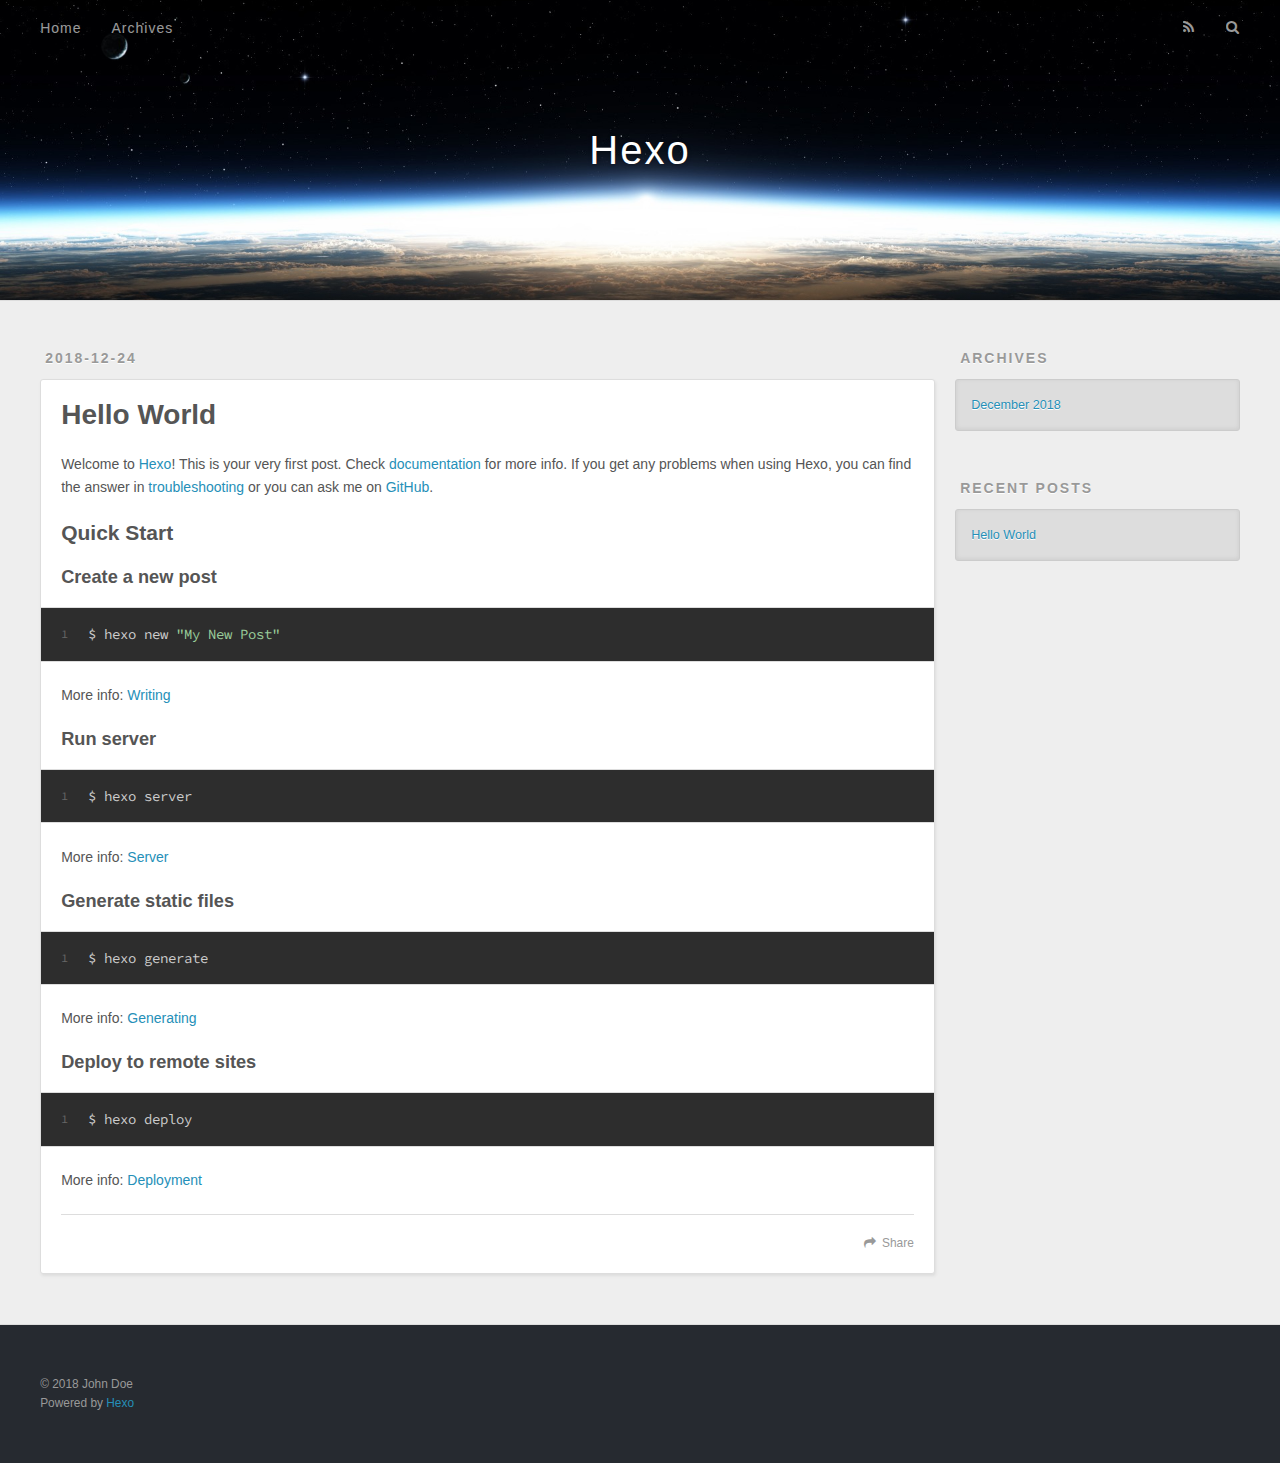
==== index.html @ 5d919c45 "Site updated: 2018-12-24 17:12:35" ====
<!DOCTYPE html>
<html>
<head><meta name="generator" content="Hexo 3.8.0">
  <meta charset="utf-8">
  

  
  <title>Hexo</title>
  <meta name="viewport" content="width=device-width, initial-scale=1, maximum-scale=1">
  <meta property="og:type" content="website">
<meta property="og:title" content="Hexo">
<meta property="og:url" content="http://yoursite.com/index.html">
<meta property="og:site_name" content="Hexo">
<meta property="og:locale" content="default">
<meta name="twitter:card" content="summary">
<meta name="twitter:title" content="Hexo">
  
    <link rel="alternate" href="/atom.xml" title="Hexo" type="application/atom+xml">
  
  
    <link rel="icon" href="/favicon.png">
  
  
    <link href="//fonts.googleapis.com/css?family=Source+Code+Pro" rel="stylesheet" type="text/css">
  
  <link rel="stylesheet" href="/css/style.css">
</head>
</html>
<body>
  <div id="container">
    <div id="wrap">
      <header id="header">
  <div id="banner"></div>
  <div id="header-outer" class="outer">
    <div id="header-title" class="inner">
      <h1 id="logo-wrap">
        <a href="/" id="logo">Hexo</a>
      </h1>
      
    </div>
    <div id="header-inner" class="inner">
      <nav id="main-nav">
        <a id="main-nav-toggle" class="nav-icon"></a>
        
          <a class="main-nav-link" href="/">Home</a>
        
          <a class="main-nav-link" href="/archives">Archives</a>
        
      </nav>
      <nav id="sub-nav">
        
          <a id="nav-rss-link" class="nav-icon" href="/atom.xml" title="RSS Feed"></a>
        
        <a id="nav-search-btn" class="nav-icon" title="Search"></a>
      </nav>
      <div id="search-form-wrap">
        <form action="//google.com/search" method="get" accept-charset="UTF-8" class="search-form"><input type="search" name="q" class="search-form-input" placeholder="Search"><button type="submit" class="search-form-submit">&#xF002;</button><input type="hidden" name="sitesearch" value="http://yoursite.com"></form>
      </div>
    </div>
  </div>
</header>
      <div class="outer">
        <section id="main">
  
    <article id="post-hello-world" class="article article-type-post" itemscope="" itemprop="blogPost">
  <div class="article-meta">
    <a href="/2018/12/24/hello-world/" class="article-date">
  <time datetime="2018-12-24T09:01:38.879Z" itemprop="datePublished">2018-12-24</time>
</a>
    
  </div>
  <div class="article-inner">
    
    
      <header class="article-header">
        
  
    <h1 itemprop="name">
      <a class="article-title" href="/2018/12/24/hello-world/">Hello World</a>
    </h1>
  

      </header>
    
    <div class="article-entry" itemprop="articleBody">
      
        <p>Welcome to <a href="https://hexo.io/" target="_blank" rel="noopener">Hexo</a>! This is your very first post. Check <a href="https://hexo.io/docs/" target="_blank" rel="noopener">documentation</a> for more info. If you get any problems when using Hexo, you can find the answer in <a href="https://hexo.io/docs/troubleshooting.html" target="_blank" rel="noopener">troubleshooting</a> or you can ask me on <a href="https://github.com/hexojs/hexo/issues" target="_blank" rel="noopener">GitHub</a>.</p>
<h2 id="Quick-Start"><a href="#Quick-Start" class="headerlink" title="Quick Start"></a>Quick Start</h2><h3 id="Create-a-new-post"><a href="#Create-a-new-post" class="headerlink" title="Create a new post"></a>Create a new post</h3><figure class="highlight bash"><table><tr><td class="gutter"><pre><span class="line">1</span><br></pre></td><td class="code"><pre><span class="line">$ hexo new <span class="string">"My New Post"</span></span><br></pre></td></tr></table></figure>
<p>More info: <a href="https://hexo.io/docs/writing.html" target="_blank" rel="noopener">Writing</a></p>
<h3 id="Run-server"><a href="#Run-server" class="headerlink" title="Run server"></a>Run server</h3><figure class="highlight bash"><table><tr><td class="gutter"><pre><span class="line">1</span><br></pre></td><td class="code"><pre><span class="line">$ hexo server</span><br></pre></td></tr></table></figure>
<p>More info: <a href="https://hexo.io/docs/server.html" target="_blank" rel="noopener">Server</a></p>
<h3 id="Generate-static-files"><a href="#Generate-static-files" class="headerlink" title="Generate static files"></a>Generate static files</h3><figure class="highlight bash"><table><tr><td class="gutter"><pre><span class="line">1</span><br></pre></td><td class="code"><pre><span class="line">$ hexo generate</span><br></pre></td></tr></table></figure>
<p>More info: <a href="https://hexo.io/docs/generating.html" target="_blank" rel="noopener">Generating</a></p>
<h3 id="Deploy-to-remote-sites"><a href="#Deploy-to-remote-sites" class="headerlink" title="Deploy to remote sites"></a>Deploy to remote sites</h3><figure class="highlight bash"><table><tr><td class="gutter"><pre><span class="line">1</span><br></pre></td><td class="code"><pre><span class="line">$ hexo deploy</span><br></pre></td></tr></table></figure>
<p>More info: <a href="https://hexo.io/docs/deployment.html" target="_blank" rel="noopener">Deployment</a></p>

      
    </div>
    <footer class="article-footer">
      <a data-url="http://yoursite.com/2018/12/24/hello-world/" data-id="cjq23o46w0000oeqvlf1y56ta" class="article-share-link">Share</a>
      
      
    </footer>
  </div>
  
</article>


  


</section>
        
          <aside id="sidebar">
  
    

  
    

  
    
  
    
  <div class="widget-wrap">
    <h3 class="widget-title">Archives</h3>
    <div class="widget">
      <ul class="archive-list"><li class="archive-list-item"><a class="archive-list-link" href="/archives/2018/12/">December 2018</a></li></ul>
    </div>
  </div>


  
    
  <div class="widget-wrap">
    <h3 class="widget-title">Recent Posts</h3>
    <div class="widget">
      <ul>
        
          <li>
            <a href="/2018/12/24/hello-world/">Hello World</a>
          </li>
        
      </ul>
    </div>
  </div>

  
</aside>
        
      </div>
      <footer id="footer">
  
  <div class="outer">
    <div id="footer-info" class="inner">
      &copy; 2018 John Doe<br>
      Powered by <a href="http://hexo.io/" target="_blank">Hexo</a>
    </div>
  </div>
</footer>
    </div>
    <nav id="mobile-nav">
  
    <a href="/" class="mobile-nav-link">Home</a>
  
    <a href="/archives" class="mobile-nav-link">Archives</a>
  
</nav>
    

<script src="//ajax.googleapis.com/ajax/libs/jquery/2.0.3/jquery.min.js"></script>


  <link rel="stylesheet" href="/fancybox/jquery.fancybox.css">
  <script src="/fancybox/jquery.fancybox.pack.js"></script>


<script src="/js/script.js"></script>



  </div>
</body>
</html>
---- css/style.css ----
body {
  width: 100%;
}
body:before,
body:after {
  content: "";
  display: table;
}
body:after {
  clear: both;
}
html,
body,
div,
span,
applet,
object,
iframe,
h1,
h2,
h3,
h4,
h5,
h6,
p,
blockquote,
pre,
a,
abbr,
acronym,
address,
big,
cite,
code,
del,
dfn,
em,
img,
ins,
kbd,
q,
s,
samp,
small,
strike,
strong,
sub,
sup,
tt,
var,
dl,
dt,
dd,
ol,
ul,
li,
fieldset,
form,
label,
legend,
table,
caption,
tbody,
tfoot,
thead,
tr,
th,
td {
  margin: 0;
  padding: 0;
  border: 0;
  outline: 0;
  font-weight: inherit;
  font-style: inherit;
  font-family: inherit;
  font-size: 100%;
  vertical-align: baseline;
}
body {
  line-height: 1;
  color: #000;
  background: #fff;
}
ol,
ul {
  list-style: none;
}
table {
  border-collapse: separate;
  border-spacing: 0;
  vertical-align: middle;
}
caption,
th,
td {
  text-align: left;
  font-weight: normal;
  vertical-align: middle;
}
a img {
  border: none;
}
input,
button {
  margin: 0;
  padding: 0;
}
input::-moz-focus-inner,
button::-moz-focus-inner {
  border: 0;
  padding: 0;
}
@font-face {
  font-family: FontAwesome;
  font-style: normal;
  font-weight: normal;
  src: url("fonts/fontawesome-webfont.eot?v=#4.0.3");
  src: url("fonts/fontawesome-webfont.eot?#iefix&v=#4.0.3") format("embedded-opentype"), url("fonts/fontawesome-webfont.woff?v=#4.0.3") format("woff"), url("fonts/fontawesome-webfont.ttf?v=#4.0.3") format("truetype"), url("fonts/fontawesome-webfont.svg#fontawesomeregular?v=#4.0.3") format("svg");
}
html,
body,
#container {
  height: 100%;
}
body {
  background: #eee;
  font: 14px -apple-system, BlinkMacSystemFont, "Segoe UI", "Roboto", "Oxygen", "Ubuntu", "Cantarell", "Fira Sans", "Droid Sans", "Helvetica Neue", sans-serif;
  -webkit-text-size-adjust: 100%;
}
.outer {
  max-width: 1220px;
  margin: 0 auto;
  padding: 0 20px;
}
.outer:before,
.outer:after {
  content: "";
  display: table;
}
.outer:after {
  clear: both;
}
.inner {
  display: inline;
  float: left;
  width: 98.33333333333333%;
  margin: 0 0.833333333333333%;
}
.left,
.alignleft {
  float: left;
}
.right,
.alignright {
  float: right;
}
.clear {
  clear: both;
}
#container {
  position: relative;
}
.mobile-nav-on {
  overflow: hidden;
}
#wrap {
  height: 100%;
  width: 100%;
  position: absolute;
  top: 0;
  left: 0;
  -webkit-transition: 0.2s ease-out;
  -moz-transition: 0.2s ease-out;
  -ms-transition: 0.2s ease-out;
  transition: 0.2s ease-out;
  z-index: 1;
  background: #eee;
}
.mobile-nav-on #wrap {
  left: 280px;
}
@media screen and (min-width: 768px) {
  #main {
    display: inline;
    float: left;
    width: 73.33333333333333%;
    margin: 0 0.833333333333333%;
  }
}
.article-date,
.article-category-link,
.archive-year,
.widget-title {
  text-decoration: none;
  text-transform: uppercase;
  letter-spacing: 2px;
  color: #999;
  margin-bottom: 1em;
  margin-left: 5px;
  line-height: 1em;
  text-shadow: 0 1px #fff;
  font-weight: bold;
}
.article-inner,
.archive-article-inner {
  background: #fff;
  -webkit-box-shadow: 1px 2px 3px #ddd;
  box-shadow: 1px 2px 3px #ddd;
  border: 1px solid #ddd;
  border-radius: 3px;
}
.article-entry h1,
.widget h1 {
  font-size: 2em;
}
.article-entry h2,
.widget h2 {
  font-size: 1.5em;
}
.article-entry h3,
.widget h3 {
  font-size: 1.3em;
}
.article-entry h4,
.widget h4 {
  font-size: 1.2em;
}
.article-entry h5,
.widget h5 {
  font-size: 1em;
}
.article-entry h6,
.widget h6 {
  font-size: 1em;
  color: #999;
}
.article-entry hr,
.widget hr {
  border: 1px dashed #ddd;
}
.article-entry strong,
.widget strong {
  font-weight: bold;
}
.article-entry em,
.widget em,
.article-entry cite,
.widget cite {
  font-style: italic;
}
.article-entry sup,
.widget sup,
.article-entry sub,
.widget sub {
  font-size: 0.75em;
  line-height: 0;
  position: relative;
  vertical-align: baseline;
}
.article-entry sup,
.widget sup {
  top: -0.5em;
}
.article-entry sub,
.widget sub {
  bottom: -0.2em;
}
.article-entry small,
.widget small {
  font-size: 0.85em;
}
.article-entry acronym,
.widget acronym,
.article-entry abbr,
.widget abbr {
  border-bottom: 1px dotted;
}
.article-entry ul,
.widget ul,
.article-entry ol,
.widget ol,
.article-entry dl,
.widget dl {
  margin: 0 20px;
  line-height: 1.6em;
}
.article-entry ul ul,
.widget ul ul,
.article-entry ol ul,
.widget ol ul,
.article-entry ul ol,
.widget ul ol,
.article-entry ol ol,
.widget ol ol {
  margin-top: 0;
  margin-bottom: 0;
}
.article-entry ul,
.widget ul {
  list-style: disc;
}
.article-entry ol,
.widget ol {
  list-style: decimal;
}
.article-entry dt,
.widget dt {
  font-weight: bold;
}
#header {
  height: 300px;
  position: relative;
  border-bottom: 1px solid #ddd;
}
#header:before,
#header:after {
  content: "";
  position: absolute;
  left: 0;
  right: 0;
  height: 40px;
}
#header:before {
  top: 0;
  background: -webkit-linear-gradient(rgba(0,0,0,0.2), transparent);
  background: -moz-linear-gradient(rgba(0,0,0,0.2), transparent);
  background: -ms-linear-gradient(rgba(0,0,0,0.2), transparent);
  background: linear-gradient(rgba(0,0,0,0.2), transparent);
}
#header:after {
  bottom: 0;
  background: -webkit-linear-gradient(transparent, rgba(0,0,0,0.2));
  background: -moz-linear-gradient(transparent, rgba(0,0,0,0.2));
  background: -ms-linear-gradient(transparent, rgba(0,0,0,0.2));
  background: linear-gradient(transparent, rgba(0,0,0,0.2));
}
#header-outer {
  height: 100%;
  position: relative;
}
#header-inner {
  position: relative;
  overflow: hidden;
}
#banner {
  position: absolute;
  top: 0;
  left: 0;
  width: 100%;
  height: 100%;
  background: url("images/banner.jpg") center #000;
  -webkit-background-size: cover;
  -moz-background-size: cover;
  background-size: cover;
  z-index: -1;
}
#header-title {
  text-align: center;
  height: 40px;
  position: absolute;
  top: 50%;
  left: 0;
  margin-top: -20px;
}
#logo,
#subtitle {
  text-decoration: none;
  color: #fff;
  font-weight: 300;
  text-shadow: 0 1px 4px rgba(0,0,0,0.3);
}
#logo {
  font-size: 40px;
  line-height: 40px;
  letter-spacing: 2px;
}
#subtitle {
  font-size: 16px;
  line-height: 16px;
  letter-spacing: 1px;
}
#subtitle-wrap {
  margin-top: 16px;
}
#main-nav {
  float: left;
  margin-left: -15px;
}
.nav-icon,
.main-nav-link {
  float: left;
  color: #fff;
  opacity: 0.6;
  text-decoration: none;
  text-shadow: 0 1px rgba(0,0,0,0.2);
  -webkit-transition: opacity 0.2s;
  -moz-transition: opacity 0.2s;
  -ms-transition: opacity 0.2s;
  transition: opacity 0.2s;
  display: block;
  padding: 20px 15px;
}
.nav-icon:hover,
.main-nav-link:hover {
  opacity: 1;
}
.nav-icon {
  font-family: FontAwesome;
  text-align: center;
  font-size: 14px;
  width: 14px;
  height: 14px;
  padding: 20px 15px;
  position: relative;
  cursor: pointer;
}
.main-nav-link {
  font-weight: 300;
  letter-spacing: 1px;
}
@media screen and (max-width: 479px) {
  .main-nav-link {
    display: none;
  }
}
#main-nav-toggle {
  display: none;
}
#main-nav-toggle:before {
  content: "\f0c9";
}
@media screen and (max-width: 479px) {
  #main-nav-toggle {
    display: block;
  }
}
#sub-nav {
  float: right;
  margin-right: -15px;
}
#nav-rss-link:before {
  content: "\f09e";
}
#nav-search-btn:before {
  content: "\f002";
}
#search-form-wrap {
  position: absolute;
  top: 15px;
  width: 150px;
  height: 30px;
  right: -150px;
  opacity: 0;
  -webkit-transition: 0.2s ease-out;
  -moz-transition: 0.2s ease-out;
  -ms-transition: 0.2s ease-out;
  transition: 0.2s ease-out;
}
#search-form-wrap.on {
  opacity: 1;
  right: 0;
}
@media screen and (max-width: 479px) {
  #search-form-wrap {
    width: 100%;
    right: -100%;
  }
}
.search-form {
  position: absolute;
  top: 0;
  left: 0;
  right: 0;
  background: #fff;
  padding: 5px 15px;
  border-radius: 15px;
  -webkit-box-shadow: 0 0 10px rgba(0,0,0,0.3);
  box-shadow: 0 0 10px rgba(0,0,0,0.3);
}
.search-form-input {
  border: none;
  background: none;
  color: #555;
  width: 100%;
  font: 13px -apple-system, BlinkMacSystemFont, "Segoe UI", "Roboto", "Oxygen", "Ubuntu", "Cantarell", "Fira Sans", "Droid Sans", "Helvetica Neue", sans-serif;
  outline: none;
}
.search-form-input::-webkit-search-results-decoration,
.search-form-input::-webkit-search-cancel-button {
  -webkit-appearance: none;
}
.search-form-submit {
  position: absolute;
  top: 50%;
  right: 10px;
  margin-top: -7px;
  font: 13px FontAwesome;
  border: none;
  background: none;
  color: #bbb;
  cursor: pointer;
}
.search-form-submit:hover,
.search-form-submit:focus {
  color: #777;
}
.article {
  margin: 50px 0;
}
.article-inner {
  overflow: hidden;
}
.article-meta:before,
.article-meta:after {
  content: "";
  display: table;
}
.article-meta:after {
  clear: both;
}
.article-date {
  float: left;
}
.article-category {
  float: left;
  line-height: 1em;
  color: #ccc;
  text-shadow: 0 1px #fff;
  margin-left: 8px;
}
.article-category:before {
  content: "\2022";
}
.article-category-link {
  margin: 0 12px 1em;
}
.article-header {
  padding: 20px 20px 0;
}
.article-title {
  text-decoration: none;
  font-size: 2em;
  font-weight: bold;
  color: #555;
  line-height: 1.1em;
  -webkit-transition: color 0.2s;
  -moz-transition: color 0.2s;
  -ms-transition: color 0.2s;
  transition: color 0.2s;
}
a.article-title:hover {
  color: #258fb8;
}
.article-entry {
  color: #555;
  padding: 0 20px;
}
.article-entry:before,
.article-entry:after {
  content: "";
  display: table;
}
.article-entry:after {
  clear: both;
}
.article-entry p,
.article-entry table {
  line-height: 1.6em;
  margin: 1.6em 0;
}
.article-entry h1,
.article-entry h2,
.article-entry h3,
.article-entry h4,
.article-entry h5,
.article-entry h6 {
  font-weight: bold;
}
.article-entry h1,
.article-entry h2,
.article-entry h3,
.article-entry h4,
.article-entry h5,
.article-entry h6 {
  line-height: 1.1em;
  margin: 1.1em 0;
}
.article-entry a {
  color: #258fb8;
  text-decoration: none;
}
.article-entry a:hover {
  text-decoration: underline;
}
.article-entry ul,
.article-entry ol,
.article-entry dl {
  margin-top: 1.6em;
  margin-bottom: 1.6em;
}
.article-entry img,
.article-entry video {
  max-width: 100%;
  height: auto;
  display: block;
  margin: auto;
}
.article-entry iframe {
  border: none;
}
.article-entry table {
  width: 100%;
  border-collapse: collapse;
  border-spacing: 0;
}
.article-entry th {
  font-weight: bold;
  border-bottom: 3px solid #ddd;
  padding-bottom: 0.5em;
}
.article-entry td {
  border-bottom: 1px solid #ddd;
  padding: 10px 0;
}
.article-entry blockquote {
  font-family: Georgia, "Times New Roman", serif;
  font-size: 1.4em;
  margin: 1.6em 20px;
  text-align: center;
}
.article-entry blockquote footer {
  font-size: 14px;
  margin: 1.6em 0;
  font-family: -apple-system, BlinkMacSystemFont, "Segoe UI", "Roboto", "Oxygen", "Ubuntu", "Cantarell", "Fira Sans", "Droid Sans", "Helvetica Neue", sans-serif;
}
.article-entry blockquote footer cite:before {
  content: "—";
  padding: 0 0.5em;
}
.article-entry .pullquote {
  text-align: left;
  width: 45%;
  margin: 0;
}
.article-entry .pullquote.left {
  margin-left: 0.5em;
  margin-right: 1em;
}
.article-entry .pullquote.right {
  margin-right: 0.5em;
  margin-left: 1em;
}
.article-entry .caption {
  color: #999;
  display: block;
  font-size: 0.9em;
  margin-top: 0.5em;
  position: relative;
  text-align: center;
}
.article-entry .video-container {
  position: relative;
  padding-top: 56.25%;
  height: 0;
  overflow: hidden;
}
.article-entry .video-container iframe,
.article-entry .video-container object,
.article-entry .video-container embed {
  position: absolute;
  top: 0;
  left: 0;
  width: 100%;
  height: 100%;
  margin-top: 0;
}
.article-more-link a {
  display: inline-block;
  line-height: 1em;
  padding: 6px 15px;
  border-radius: 15px;
  background: #eee;
  color: #999;
  text-shadow: 0 1px #fff;
  text-decoration: none;
}
.article-more-link a:hover {
  background: #258fb8;
  color: #fff;
  text-decoration: none;
  text-shadow: 0 1px #1e7293;
}
.article-footer {
  font-size: 0.85em;
  line-height: 1.6em;
  border-top: 1px solid #ddd;
  padding-top: 1.6em;
  margin: 0 20px 20px;
}
.article-footer:before,
.article-footer:after {
  content: "";
  display: table;
}
.article-footer:after {
  clear: both;
}
.article-footer a {
  color: #999;
  text-decoration: none;
}
.article-footer a:hover {
  color: #555;
}
.article-tag-list-item {
  float: left;
  margin-right: 10px;
}
.article-tag-list-link:before {
  content: "#";
}
.article-comment-link {
  float: right;
}
.article-comment-link:before {
  content: "\f075";
  font-family: FontAwesome;
  padding-right: 8px;
}
.article-share-link {
  cursor: pointer;
  float: right;
  margin-left: 20px;
}
.article-share-link:before {
  content: "\f064";
  font-family: FontAwesome;
  padding-right: 6px;
}
#article-nav {
  position: relative;
}
#article-nav:before,
#article-nav:after {
  content: "";
  display: table;
}
#article-nav:after {
  clear: both;
}
@media screen and (min-width: 768px) {
  #article-nav {
    margin: 50px 0;
  }
  #article-nav:before {
    width: 8px;
    height: 8px;
    position: absolute;
    top: 50%;
    left: 50%;
    margin-top: -4px;
    margin-left: -4px;
    content: "";
    border-radius: 50%;
    background: #ddd;
    -webkit-box-shadow: 0 1px 2px #fff;
    box-shadow: 0 1px 2px #fff;
  }
}
.article-nav-link-wrap {
  text-decoration: none;
  text-shadow: 0 1px #fff;
  color: #999;
  -webkit-box-sizing: border-box;
  -moz-box-sizing: border-box;
  box-sizing: border-box;
  margin-top: 50px;
  text-align: center;
  display: block;
}
.article-nav-link-wrap:hover {
  color: #555;
}
@media screen and (min-width: 768px) {
  .article-nav-link-wrap {
    width: 50%;
    margin-top: 0;
  }
}
@media screen and (min-width: 768px) {
  #article-nav-newer {
    float: left;
    text-align: right;
    padding-right: 20px;
  }
}
@media screen and (min-width: 768px) {
  #article-nav-older {
    float: right;
    text-align: left;
    padding-left: 20px;
  }
}
.article-nav-caption {
  text-transform: uppercase;
  letter-spacing: 2px;
  color: #ddd;
  line-height: 1em;
  font-weight: bold;
}
#article-nav-newer .article-nav-caption {
  margin-right: -2px;
}
.article-nav-title {
  font-size: 0.85em;
  line-height: 1.6em;
  margin-top: 0.5em;
}
.article-share-box {
  position: absolute;
  display: none;
  background: #fff;
  -webkit-box-shadow: 1px 2px 10px rgba(0,0,0,0.2);
  box-shadow: 1px 2px 10px rgba(0,0,0,0.2);
  border-radius: 3px;
  margin-left: -145px;
  overflow: hidden;
  z-index: 1;
}
.article-share-box.on {
  display: block;
}
.article-share-input {
  width: 100%;
  background: none;
  -webkit-box-sizing: border-box;
  -moz-box-sizing: border-box;
  box-sizing: border-box;
  font: 14px -apple-system, BlinkMacSystemFont, "Segoe UI", "Roboto", "Oxygen", "Ubuntu", "Cantarell", "Fira Sans", "Droid Sans", "Helvetica Neue", sans-serif;
  padding: 0 15px;
  color: #555;
  outline: none;
  border: 1px solid #ddd;
  border-radius: 3px 3px 0 0;
  height: 36px;
  line-height: 36px;
}
.article-share-links {
  background: #eee;
}
.article-share-links:before,
.article-share-links:after {
  content: "";
  display: table;
}
.article-share-links:after {
  clear: both;
}
.article-share-twitter,
.article-share-facebook,
.article-share-pinterest,
.article-share-google {
  width: 50px;
  height: 36px;
  display: block;
  float: left;
  position: relative;
  color: #999;
  text-shadow: 0 1px #fff;
}
.article-share-twitter:before,
.article-share-facebook:before,
.article-share-pinterest:before,
.article-share-google:before {
  font-size: 20px;
  font-family: FontAwesome;
  width: 20px;
  height: 20px;
  position: absolute;
  top: 50%;
  left: 50%;
  margin-top: -10px;
  margin-left: -10px;
  text-align: center;
}
.article-share-twitter:hover,
.article-share-facebook:hover,
.article-share-pinterest:hover,
.article-share-google:hover {
  color: #fff;
}
.article-share-twitter:before {
  content: "\f099";
}
.article-share-twitter:hover {
  background: #00aced;
  text-shadow: 0 1px #008abe;
}
.article-share-facebook:before {
  content: "\f09a";
}
.article-share-facebook:hover {
  background: #3b5998;
  text-shadow: 0 1px #2f477a;
}
.article-share-pinterest:before {
  content: "\f0d2";
}
.article-share-pinterest:hover {
  background: #cb2027;
  text-shadow: 0 1px #a21a1f;
}
.article-share-google:before {
  content: "\f0d5";
}
.article-share-google:hover {
  background: #dd4b39;
  text-shadow: 0 1px #be3221;
}
.article-gallery {
  background: #000;
  position: relative;
}
.article-gallery-photos {
  position: relative;
  overflow: hidden;
}
.article-gallery-img {
  display: none;
  max-width: 100%;
}
.article-gallery-img:first-child {
  display: block;
}
.article-gallery-img.loaded {
  position: absolute;
  display: block;
}
.article-gallery-img img {
  display: block;
  max-width: 100%;
  margin: 0 auto;
}
#comments {
  background: #fff;
  -webkit-box-shadow: 1px 2px 3px #ddd;
  box-shadow: 1px 2px 3px #ddd;
  padding: 20px;
  border: 1px solid #ddd;
  border-radius: 3px;
  margin: 50px 0;
}
#comments a {
  color: #258fb8;
}
.archives-wrap {
  margin: 50px 0;
}
.archives:before,
.archives:after {
  content: "";
  display: table;
}
.archives:after {
  clear: both;
}
.archive-year-wrap {
  margin-bottom: 1em;
}
.archives {
  -webkit-column-gap: 10px;
  -moz-column-gap: 10px;
  column-gap: 10px;
}
@media screen and (min-width: 480px) and (max-width: 767px) {
  .archives {
    -webkit-column-count: 2;
    -moz-column-count: 2;
    column-count: 2;
  }
}
@media screen and (min-width: 768px) {
  .archives {
    -webkit-column-count: 3;
    -moz-column-count: 3;
    column-count: 3;
  }
}
.archive-article {
  -webkit-column-break-inside: avoid;
  page-break-inside: avoid;
  overflow: hidden;
  break-inside: avoid-column;
}
.archive-article-inner {
  padding: 10px;
  margin-bottom: 15px;
}
.archive-article-title {
  text-decoration: none;
  font-weight: bold;
  color: #555;
  -webkit-transition: color 0.2s;
  -moz-transition: color 0.2s;
  -ms-transition: color 0.2s;
  transition: color 0.2s;
  line-height: 1.6em;
}
.archive-article-title:hover {
  color: #258fb8;
}
.archive-article-footer {
  margin-top: 1em;
}
.archive-article-date {
  color: #999;
  text-decoration: none;
  font-size: 0.85em;
  line-height: 1em;
  margin-bottom: 0.5em;
  display: block;
}
#page-nav {
  margin: 50px auto;
  background: #fff;
  -webkit-box-shadow: 1px 2px 3px #ddd;
  box-shadow: 1px 2px 3px #ddd;
  border: 1px solid #ddd;
  border-radius: 3px;
  text-align: center;
  color: #999;
  overflow: hidden;
}
#page-nav:before,
#page-nav:after {
  content: "";
  display: table;
}
#page-nav:after {
  clear: both;
}
#page-nav a,
#page-nav span {
  padding: 10px 20px;
  line-height: 1;
  height: 2ex;
}
#page-nav a {
  color: #999;
  text-decoration: none;
}
#page-nav a:hover {
  background: #999;
  color: #fff;
}
#page-nav .prev {
  float: left;
}
#page-nav .next {
  float: right;
}
#page-nav .page-number {
  display: inline-block;
}
@media screen and (max-width: 479px) {
  #page-nav .page-number {
    display: none;
  }
}
#page-nav .current {
  color: #555;
  font-weight: bold;
}
#page-nav .space {
  color: #ddd;
}
#footer {
  background: #262a30;
  padding: 50px 0;
  border-top: 1px solid #ddd;
  color: #999;
}
#footer a {
  color: #258fb8;
  text-decoration: none;
}
#footer a:hover {
  text-decoration: underline;
}
#footer-info {
  line-height: 1.6em;
  font-size: 0.85em;
}
.article-entry pre,
.article-entry .highlight {
  background: #2d2d2d;
  margin: 0 -20px;
  padding: 15px 20px;
  border-style: solid;
  border-color: #ddd;
  border-width: 1px 0;
  overflow: auto;
  color: #ccc;
  line-height: 22.400000000000002px;
}
.article-entry .highlight .gutter pre,
.article-entry .gist .gist-file .gist-data .line-numbers {
  color: #666;
  font-size: 0.85em;
}
.article-entry pre,
.article-entry code {
  font-family: "Source Code Pro", Consolas, Monaco, Menlo, Consolas, monospace;
}
.article-entry code {
  background: #eee;
  text-shadow: 0 1px #fff;
  padding: 0 0.3em;
}
.article-entry pre code {
  background: none;
  text-shadow: none;
  padding: 0;
}
.article-entry .highlight pre {
  border: none;
  margin: 0;
  padding: 0;
}
.article-entry .highlight table {
  margin: 0;
  width: auto;
}
.article-entry .highlight td {
  border: none;
  padding: 0;
}
.article-entry .highlight figcaption {
  font-size: 0.85em;
  color: #999;
  line-height: 1em;
  margin-bottom: 1em;
}
.article-entry .highlight figcaption:before,
.article-entry .highlight figcaption:after {
  content: "";
  display: table;
}
.article-entry .highlight figcaption:after {
  clear: both;
}
.article-entry .highlight figcaption a {
  float: right;
}
.article-entry .highlight .gutter pre {
  text-align: right;
  padding-right: 20px;
}
.article-entry .highlight .line {
  height: 22.400000000000002px;
}
.article-entry .highlight .line.marked {
  background: #515151;
}
.article-entry .gist {
  margin: 0 -20px;
  border-style: solid;
  border-color: #ddd;
  border-width: 1px 0;
  background: #2d2d2d;
  padding: 15px 20px 15px 0;
}
.article-entry .gist .gist-file {
  border: none;
  font-family: "Source Code Pro", Consolas, Monaco, Menlo, Consolas, monospace;
  margin: 0;
}
.article-entry .gist .gist-file .gist-data {
  background: none;
  border: none;
}
.article-entry .gist .gist-file .gist-data .line-numbers {
  background: none;
  border: none;
  padding: 0 20px 0 0;
}
.article-entry .gist .gist-file .gist-data .line-data {
  padding: 0 !important;
}
.article-entry .gist .gist-file .highlight {
  margin: 0;
  padding: 0;
  border: none;
}
.article-entry .gist .gist-file .gist-meta {
  background: #2d2d2d;
  color: #999;
  font: 0.85em -apple-system, BlinkMacSystemFont, "Segoe UI", "Roboto", "Oxygen", "Ubuntu", "Cantarell", "Fira Sans", "Droid Sans", "Helvetica Neue", sans-serif;
  text-shadow: 0 0;
  padding: 0;
  margin-top: 1em;
  margin-left: 20px;
}
.article-entry .gist .gist-file .gist-meta a {
  color: #258fb8;
  font-weight: normal;
}
.article-entry .gist .gist-file .gist-meta a:hover {
  text-decoration: underline;
}
pre .comment,
pre .title {
  color: #999;
}
pre .variable,
pre .attribute,
pre .tag,
pre .regexp,
pre .ruby .constant,
pre .xml .tag .title,
pre .xml .pi,
pre .xml .doctype,
pre .html .doctype,
pre .css .id,
pre .css .class,
pre .css .pseudo {
  color: #f2777a;
}
pre .number,
pre .preprocessor,
pre .built_in,
pre .literal,
pre .params,
pre .constant {
  color: #f99157;
}
pre .class,
pre .ruby .class .title,
pre .css .rules .attribute {
  color: #9c9;
}
pre .string,
pre .value,
pre .inheritance,
pre .header,
pre .ruby .symbol,
pre .xml .cdata {
  color: #9c9;
}
pre .css .hexcolor {
  color: #6cc;
}
pre .function,
pre .python .decorator,
pre .python .title,
pre .ruby .function .title,
pre .ruby .title .keyword,
pre .perl .sub,
pre .javascript .title,
pre .coffeescript .title {
  color: #69c;
}
pre .keyword,
pre .javascript .function {
  color: #c9c;
}
@media screen and (max-width: 479px) {
  #mobile-nav {
    position: absolute;
    top: 0;
    left: 0;
    width: 280px;
    height: 100%;
    background: #191919;
    border-right: 1px solid #fff;
  }
}
@media screen and (max-width: 479px) {
  .mobile-nav-link {
    display: block;
    color: #999;
    text-decoration: none;
    padding: 15px 20px;
    font-weight: bold;
  }
  .mobile-nav-link:hover {
    color: #fff;
  }
}
@media screen and (min-width: 768px) {
  #sidebar {
    display: inline;
    float: left;
    width: 23.333333333333332%;
    margin: 0 0.833333333333333%;
  }
}
.widget-wrap {
  margin: 50px 0;
}
.widget {
  color: #777;
  text-shadow: 0 1px #fff;
  background: #ddd;
  -webkit-box-shadow: 0 -1px 4px #ccc inset;
  box-shadow: 0 -1px 4px #ccc inset;
  border: 1px solid #ccc;
  padding: 15px;
  border-radius: 3px;
}
.widget a {
  color: #258fb8;
  text-decoration: none;
}
.widget a:hover {
  text-decoration: underline;
}
.widget ul ul,
.widget ol ul,
.widget dl ul,
.widget ul ol,
.widget ol ol,
.widget dl ol,
.widget ul dl,
.widget ol dl,
.widget dl dl {
  margin-left: 15px;
  list-style: disc;
}
.widget {
  line-height: 1.6em;
  word-wrap: break-word;
  font-size: 0.9em;
}
.widget ul,
.widget ol {
  list-style: none;
  margin: 0;
}
.widget ul ul,
.widget ol ul,
.widget ul ol,
.widget ol ol {
  margin: 0 20px;
}
.widget ul ul,
.widget ol ul {
  list-style: disc;
}
.widget ul ol,
.widget ol ol {
  list-style: decimal;
}
.category-list-count,
.tag-list-count,
.archive-list-count {
  padding-left: 5px;
  color: #999;
  font-size: 0.85em;
}
.category-list-count:before,
.tag-list-count:before,
.archive-list-count:before {
  content: "(";
}
.category-list-count:after,
.tag-list-count:after,
.archive-list-count:after {
  content: ")";
}
.tagcloud a {
  margin-right: 5px;
  display: inline-block;
}
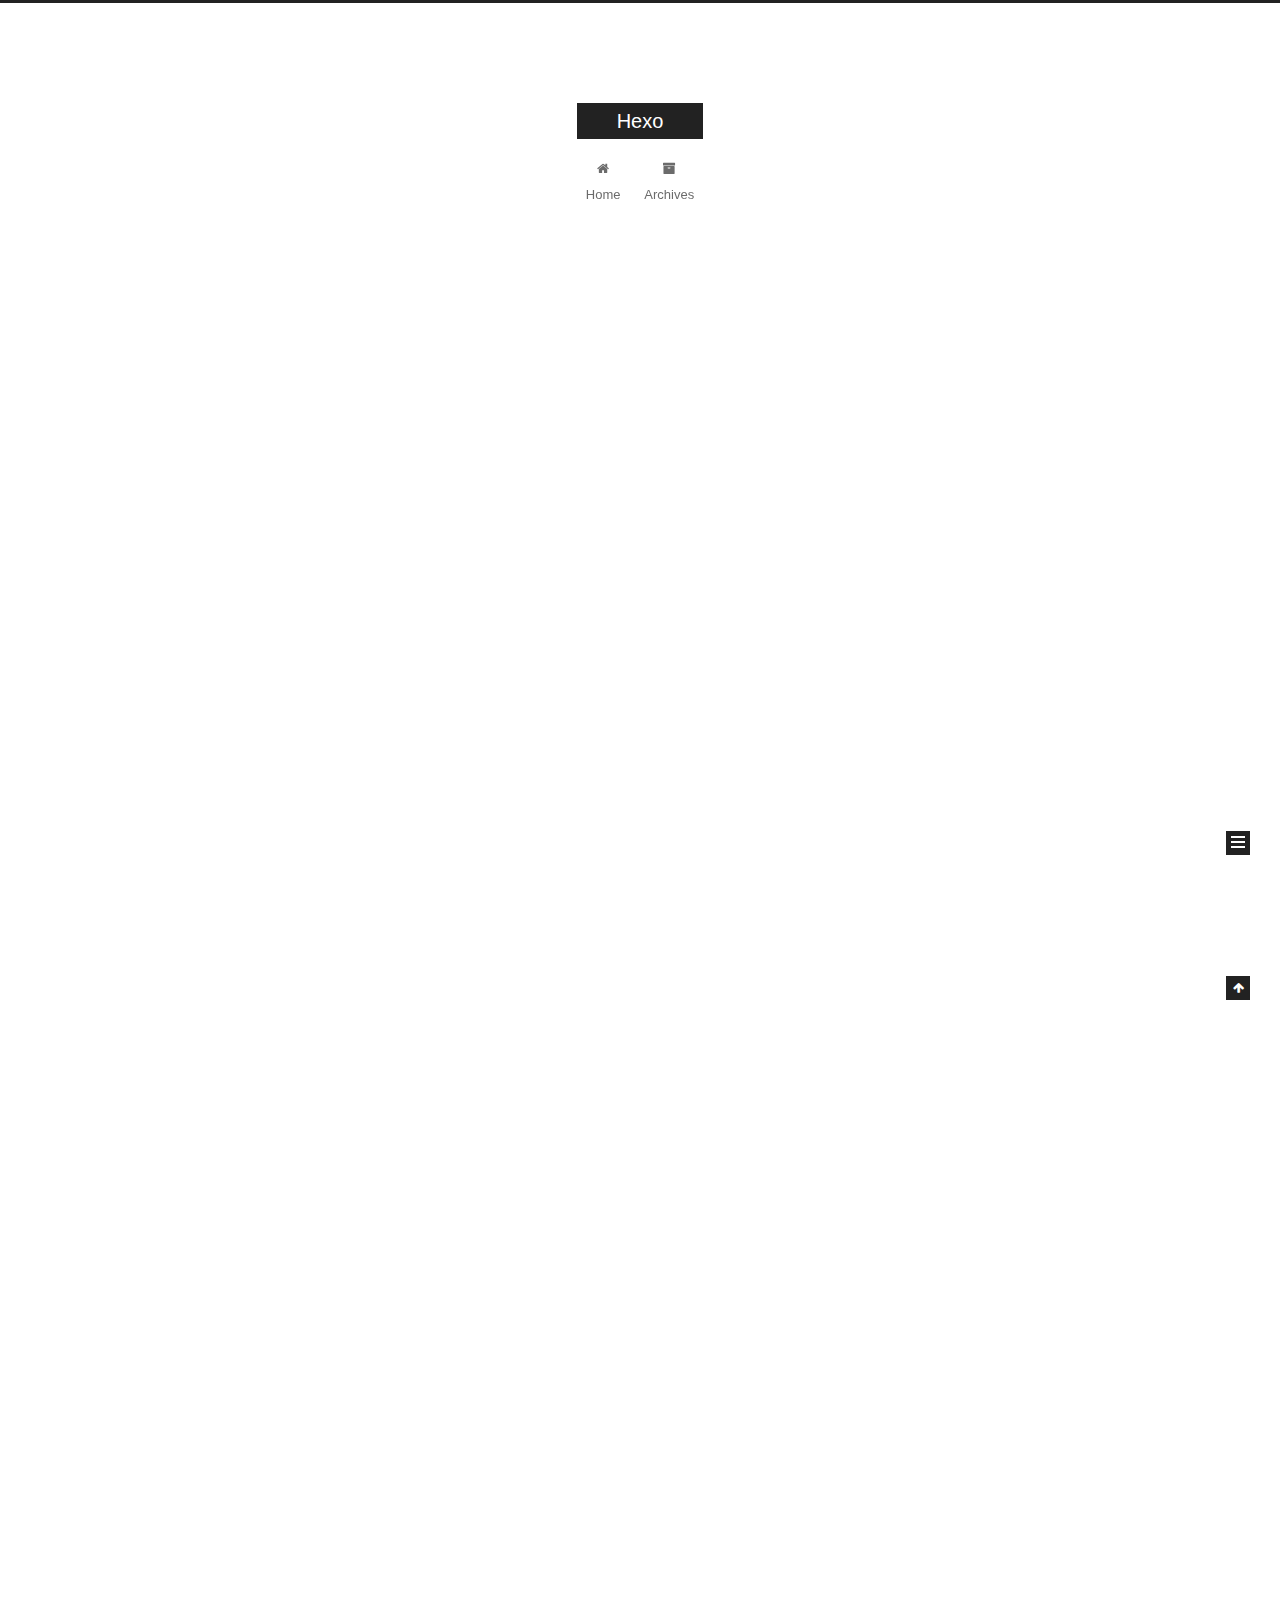
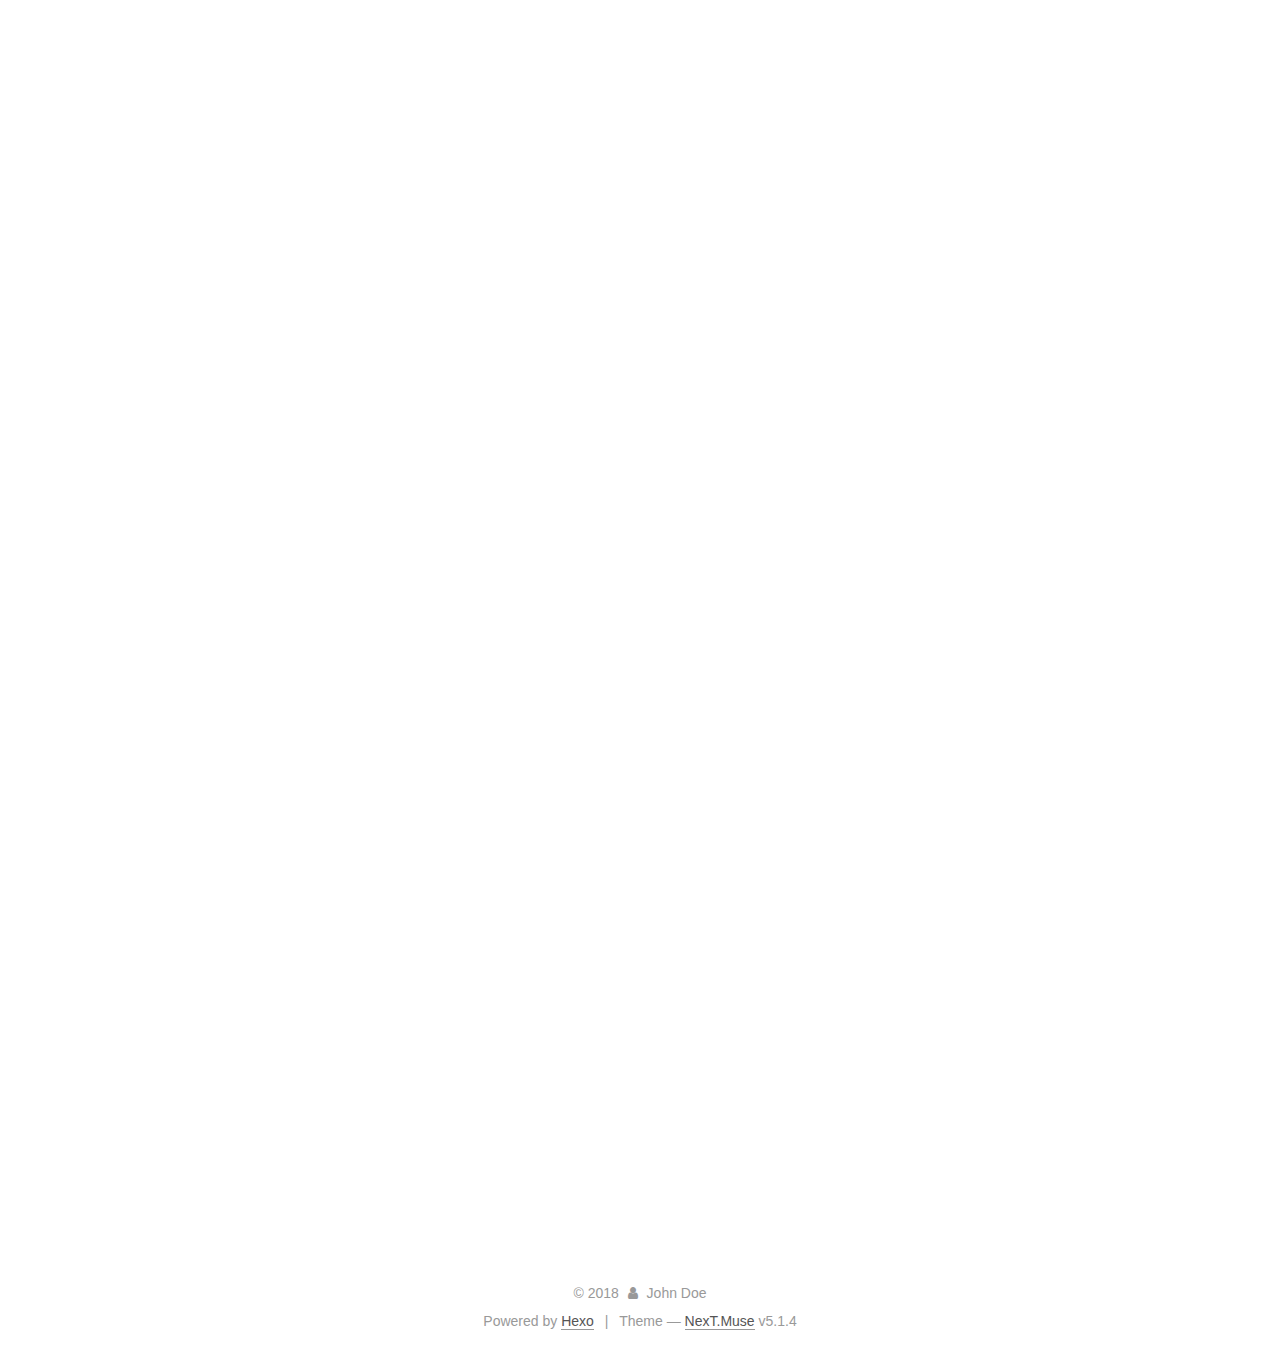
==== commit 2d3244eb: "Site updated: 2018-12-24 18:47:48" ====
--- a/index.html
+++ b/index.html
@@ -1,184 +1,634 @@
 <!DOCTYPE html>
-<html>
+
+
+
+  
+
+
+<html class="theme-next muse use-motion" lang="">
 <head><meta name="generator" content="Hexo 3.8.0">
-  <meta charset="utf-8">
-  
-
-  
-  <title>Hexo</title>
-  <meta name="viewport" content="width=device-width, initial-scale=1, maximum-scale=1">
-  <meta property="og:type" content="website">
+  <meta charset="UTF-8">
+<meta http-equiv="X-UA-Compatible" content="IE=edge">
+<meta name="viewport" content="width=device-width, initial-scale=1, maximum-scale=1">
+<meta name="theme-color" content="#222">
+
+
+
+
+
+
+
+
+
+<meta http-equiv="Cache-Control" content="no-transform">
+<meta http-equiv="Cache-Control" content="no-siteapp">
+
+
+
+
+
+
+
+
+
+
+
+
+
+
+
+
+  
+  
+  <link href="/lib/fancybox/source/jquery.fancybox.css?v=2.1.5" rel="stylesheet" type="text/css">
+
+
+
+
+
+
+
+<link href="/lib/font-awesome/css/font-awesome.min.css?v=4.6.2" rel="stylesheet" type="text/css">
+
+<link href="/css/main.css?v=5.1.4" rel="stylesheet" type="text/css">
+
+
+  <link rel="apple-touch-icon" sizes="180x180" href="/images/apple-touch-icon-next.png?v=5.1.4">
+
+
+  <link rel="icon" type="image/png" sizes="32x32" href="/images/favicon-32x32-next.png?v=5.1.4">
+
+
+  <link rel="icon" type="image/png" sizes="16x16" href="/images/favicon-16x16-next.png?v=5.1.4">
+
+
+  <link rel="mask-icon" href="/images/logo.svg?v=5.1.4" color="#222">
+
+
+
+
+
+  <meta name="keywords" content="Hexo, NexT">
+
+
+
+
+
+
+
+
+
+
+<meta property="og:type" content="website">
 <meta property="og:title" content="Hexo">
 <meta property="og:url" content="http://yoursite.com/index.html">
 <meta property="og:site_name" content="Hexo">
 <meta property="og:locale" content="default">
 <meta name="twitter:card" content="summary">
 <meta name="twitter:title" content="Hexo">
-  
-    <link rel="alternate" href="/atom.xml" title="Hexo" type="application/atom+xml">
-  
-  
-    <link rel="icon" href="/favicon.png">
-  
-  
-    <link href="//fonts.googleapis.com/css?family=Source+Code+Pro" rel="stylesheet" type="text/css">
-  
-  <link rel="stylesheet" href="/css/style.css">
+
+
+
+<script type="text/javascript" id="hexo.configurations">
+  var NexT = window.NexT || {};
+  var CONFIG = {
+    root: '/',
+    scheme: 'Muse',
+    version: '5.1.4',
+    sidebar: {"position":"left","display":"post","offset":12,"b2t":false,"scrollpercent":false,"onmobile":false},
+    fancybox: true,
+    tabs: true,
+    motion: {"enable":true,"async":false,"transition":{"post_block":"fadeIn","post_header":"slideDownIn","post_body":"slideDownIn","coll_header":"slideLeftIn","sidebar":"slideUpIn"}},
+    duoshuo: {
+      userId: '0',
+      author: 'Author'
+    },
+    algolia: {
+      applicationID: '',
+      apiKey: '',
+      indexName: '',
+      hits: {"per_page":10},
+      labels: {"input_placeholder":"Search for Posts","hits_empty":"We didn't find any results for the search: ${query}","hits_stats":"${hits} results found in ${time} ms"}
+    }
+  };
+</script>
+
+
+
+  <link rel="canonical" href="http://yoursite.com/">
+
+
+
+
+
+  <title>Hexo</title>
+  
+
+
+
+
+
+
+
+
 </head>
-</html>
-<body>
-  <div id="container">
-    <div id="wrap">
-      <header id="header">
-  <div id="banner"></div>
-  <div id="header-outer" class="outer">
-    <div id="header-title" class="inner">
-      <h1 id="logo-wrap">
-        <a href="/" id="logo">Hexo</a>
-      </h1>
-      
+
+<body itemscope="" itemtype="http://schema.org/WebPage" lang="default">
+
+  
+  
+    
+  
+
+  <div class="container sidebar-position-left 
+  page-home">
+    <div class="headband"></div>
+
+    <header id="header" class="header" itemscope="" itemtype="http://schema.org/WPHeader">
+      <div class="header-inner"><div class="site-brand-wrapper">
+  <div class="site-meta ">
+    
+
+    <div class="custom-logo-site-title">
+      <a href="/" class="brand" rel="start">
+        <span class="logo-line-before"><i></i></span>
+        <span class="site-title">Hexo</span>
+        <span class="logo-line-after"><i></i></span>
+      </a>
     </div>
-    <div id="header-inner" class="inner">
-      <nav id="main-nav">
-        <a id="main-nav-toggle" class="nav-icon"></a>
-        
-          <a class="main-nav-link" href="/">Home</a>
-        
-          <a class="main-nav-link" href="/archives">Archives</a>
-        
-      </nav>
-      <nav id="sub-nav">
-        
-          <a id="nav-rss-link" class="nav-icon" href="/atom.xml" title="RSS Feed"></a>
-        
-        <a id="nav-search-btn" class="nav-icon" title="Search"></a>
-      </nav>
-      <div id="search-form-wrap">
-        <form action="//google.com/search" method="get" accept-charset="UTF-8" class="search-form"><input type="search" name="q" class="search-form-input" placeholder="Search"><button type="submit" class="search-form-submit">&#xF002;</button><input type="hidden" name="sitesearch" value="http://yoursite.com"></form>
-      </div>
+      
+        <p class="site-subtitle"></p>
+      
+  </div>
+
+  <div class="site-nav-toggle">
+    <button>
+      <span class="btn-bar"></span>
+      <span class="btn-bar"></span>
+      <span class="btn-bar"></span>
+    </button>
+  </div>
+</div>
+
+<nav class="site-nav">
+  
+
+  
+    <ul id="menu" class="menu">
+      
+        
+        <li class="menu-item menu-item-home">
+          <a href="/" rel="section">
+            
+              <i class="menu-item-icon fa fa-fw fa-home"></i> <br>
+            
+            Home
+          </a>
+        </li>
+      
+        
+        <li class="menu-item menu-item-archives">
+          <a href="/archives/" rel="section">
+            
+              <i class="menu-item-icon fa fa-fw fa-archive"></i> <br>
+            
+            Archives
+          </a>
+        </li>
+      
+
+      
+    </ul>
+  
+
+  
+</nav>
+
+
+
+ </div>
+    </header>
+
+    <main id="main" class="main">
+      <div class="main-inner">
+        <div class="content-wrap">
+          <div id="content" class="content">
+            
+  <section id="posts" class="posts-expand">
+    
+      
+
+  
+
+  
+  
+  
+
+  <article class="post post-type-normal" itemscope="" itemtype="http://schema.org/Article">
+  
+  
+  
+  <div class="post-block">
+    <link itemprop="mainEntityOfPage" href="http://yoursite.com/2018/12/19/Hexo建站记录/">
+
+    <span hidden itemprop="author" itemscope="" itemtype="http://schema.org/Person">
+      <meta itemprop="name" content="John Doe">
+      <meta itemprop="description" content="">
+      <meta itemprop="image" content="/images/avatar.gif">
+    </span>
+
+    <span hidden itemprop="publisher" itemscope="" itemtype="http://schema.org/Organization">
+      <meta itemprop="name" content="Hexo">
+    </span>
+
+    
+      <header class="post-header">
+
+        
+        
+          <h1 class="post-title" itemprop="name headline">
+                
+                <a class="post-title-link" href="/2018/12/19/Hexo建站记录/" itemprop="url">Untitled</a></h1>
+        
+
+        <div class="post-meta">
+          <span class="post-time">
+            
+              <span class="post-meta-item-icon">
+                <i class="fa fa-calendar-o"></i>
+              </span>
+              
+                <span class="post-meta-item-text">Posted on</span>
+              
+              <time title="Post created" itemprop="dateCreated datePublished" datetime="2018-12-19T19:56:52+08:00">
+                2018-12-19
+              </time>
+            
+
+            
+
+            
+          </span>
+
+          
+
+          
+            
+          
+
+          
+          
+
+          
+
+          
+
+          
+
+        </div>
+      </header>
+    
+
+    
+    
+    
+    <div class="post-body" itemprop="articleBody">
+
+      
+      
+
+      
+        
+          
+            <p>Hexo建站记录</p>
+<p>首先,hexo有比较详尽的的中文文档,对于中文不好的同学是个福音</p>
+<p>链接在这: hexo中文文档](<a href="https://hexo.io/zh-cn/docs/index.html" target="_blank" rel="noopener">https://hexo.io/zh-cn/docs/index.html</a>)</p>
+<p>这篇文章只是建站执行流程的一个流水账记录,因为我要写实验报告(汗)</p>
+<p>首先,要安装nodejs 和 git,我的node和git版本如下</p>
+<figure class="highlight sh"><table><tr><td class="gutter"><pre><span class="line">1</span><br><span class="line">2</span><br><span class="line">3</span><br><span class="line">4</span><br></pre></td><td class="code"><pre><span class="line">➜  blog node -v</span><br><span class="line">v10.14.1</span><br><span class="line">➜  blog git version</span><br><span class="line">git version 2.7.4</span><br></pre></td></tr></table></figure>
+<p>然后安装hexo-cli和hexo-deployer-git(hexo部署到git page的deployer)</p>
+<p><code>➜  blog sudo npm install -g hexo-cli</code></p>
+<p>之后使用<code>hexo init</code>命令来拷贝所需文件到目标目录下</p>
+<p><code>➜  hexo hexo init test</code></p>
+<p>输出有一堆,我就不粘贴上来了</p>
+<p>如果有拓展文件没装上,可以在相关目录下再跑一次 npm install</p>
+<p>目标文件夹下生成的文件如下</p>
+<p>➜  test ls<br>_config.yml       package-lock.json scaffolds         themes<br>node_modules      package.json      source</p>
+<p>生成下网站页面</p>
+<p><code>hexo generate</code></p>
+<p>又是一长串输出</p>
+<figure class="highlight bash"><table><tr><td class="gutter"><pre><span class="line">1</span><br><span class="line">2</span><br><span class="line">3</span><br><span class="line">4</span><br><span class="line">5</span><br><span class="line">6</span><br><span class="line">7</span><br><span class="line">8</span><br><span class="line">9</span><br><span class="line">10</span><br><span class="line">11</span><br><span class="line">12</span><br><span class="line">13</span><br><span class="line">14</span><br><span class="line">15</span><br><span class="line">16</span><br><span class="line">17</span><br><span class="line">18</span><br><span class="line">19</span><br><span class="line">20</span><br><span class="line">21</span><br><span class="line">22</span><br><span class="line">23</span><br><span class="line">24</span><br><span class="line">25</span><br><span class="line">26</span><br><span class="line">27</span><br><span class="line">28</span><br><span class="line">29</span><br><span class="line">30</span><br><span class="line">31</span><br><span class="line">32</span><br></pre></td><td class="code"><pre><span class="line">➜  <span class="built_in">test</span> hexo generate</span><br><span class="line">INFO  Start processing</span><br><span class="line">INFO  Files loaded <span class="keyword">in</span> 290 ms</span><br><span class="line">INFO  Generated: index.html</span><br><span class="line">INFO  Generated: archives/index.html</span><br><span class="line">INFO  Generated: fancybox/blank.gif</span><br><span class="line">INFO  Generated: fancybox/jquery.fancybox.css</span><br><span class="line">INFO  Generated: fancybox/fancybox_loading.gif</span><br><span class="line">INFO  Generated: fancybox/fancybox_overlay.png</span><br><span class="line">INFO  Generated: fancybox/fancybox_loading@2x.gif</span><br><span class="line">INFO  Generated: fancybox/fancybox_sprite.png</span><br><span class="line">INFO  Generated: archives/2018/12/index.html</span><br><span class="line">INFO  Generated: fancybox/fancybox_sprite@2x.png</span><br><span class="line">INFO  Generated: archives/2018/index.html</span><br><span class="line">INFO  Generated: css/fonts/FontAwesome.otf</span><br><span class="line">INFO  Generated: js/script.js</span><br><span class="line">INFO  Generated: fancybox/helpers/jquery.fancybox-buttons.css</span><br><span class="line">INFO  Generated: fancybox/jquery.fancybox.pack.js</span><br><span class="line">INFO  Generated: fancybox/helpers/jquery.fancybox-buttons.js</span><br><span class="line">INFO  Generated: fancybox/helpers/jquery.fancybox-thumbs.css</span><br><span class="line">INFO  Generated: fancybox/helpers/jquery.fancybox-media.js</span><br><span class="line">INFO  Generated: fancybox/helpers/jquery.fancybox-thumbs.js</span><br><span class="line">INFO  Generated: css/style.css</span><br><span class="line">INFO  Generated: css/fonts/fontawesome-webfont.woff</span><br><span class="line">INFO  Generated: css/fonts/fontawesome-webfont.eot</span><br><span class="line">INFO  Generated: fancybox/helpers/fancybox_buttons.png</span><br><span class="line">INFO  Generated: css/fonts/fontawesome-webfont.svg</span><br><span class="line">INFO  Generated: css/fonts/fontawesome-webfont.ttf</span><br><span class="line">INFO  Generated: 2018/12/19/hello-world/index.html</span><br><span class="line">INFO  Generated: css/images/banner.jpg</span><br><span class="line">INFO  Generated: fancybox/jquery.fancybox.js</span><br><span class="line">INFO  28 files generated <span class="keyword">in</span> 632 ms</span><br></pre></td></tr></table></figure>
+<p>当前目录下会多出一个public文件夹,就是生成的网站    </p>
+<figure class="highlight bash"><table><tr><td class="gutter"><pre><span class="line">1</span><br><span class="line">2</span><br><span class="line">3</span><br></pre></td><td class="code"><pre><span class="line">➜  <span class="built_in">test</span> ls</span><br><span class="line">_config.yml       node_modules      package.json      scaffolds         themes</span><br><span class="line">db.json           package-lock.json public            <span class="built_in">source</span></span><br></pre></td></tr></table></figure>
+<p>然后执行hexo server,启动服务</p>
+<figure class="highlight bash"><table><tr><td class="gutter"><pre><span class="line">1</span><br><span class="line">2</span><br><span class="line">3</span><br></pre></td><td class="code"><pre><span class="line">➜  <span class="built_in">test</span> hexo server</span><br><span class="line">INFO  Start processing</span><br><span class="line">INFO  Hexo is running at http://localhost:4000 . Press Ctrl+C to stop.</span><br></pre></td></tr></table></figure>
+<p>可以看到,网站已经建立起来了<br><img src="https://ws4.sinaimg.cn/large/006tNbRwgy1fycbmdbow6j31g40u0b29.jpg" alt="image-20181219165345722"><br>接下来,来写点东西,</p>
+<p>​    </p>
+<p>新建文章的命令为 <code>hexo new &quot;title&quot;</code></p>
+<figure class="highlight bash"><table><tr><td class="gutter"><pre><span class="line">1</span><br><span class="line">2</span><br></pre></td><td class="code"><pre><span class="line">➜  <span class="built_in">test</span> hexo new <span class="string">"title"</span></span><br><span class="line">INFO  Created: ~/Desktop/coding/hexo/<span class="built_in">test</span>/<span class="built_in">source</span>/_posts/title.md</span><br></pre></td></tr></table></figure>
+<p>可以看到,建立了一个名为title的markdown文件</p>
+
+          
+        
+      
+    </div>
+    
+    
+    
+
+    
+
+    
+
+    
+
+    <footer class="post-footer">
+      
+
+      
+
+      
+
+      
+      
+        <div class="post-eof"></div>
+      
+    </footer>
+  </div>
+  
+  
+  
+  </article>
+
+
+    
+  </section>
+
+  
+
+
+          </div>
+          
+
+
+          
+
+        </div>
+        
+          
+  
+  <div class="sidebar-toggle">
+    <div class="sidebar-toggle-line-wrap">
+      <span class="sidebar-toggle-line sidebar-toggle-line-first"></span>
+      <span class="sidebar-toggle-line sidebar-toggle-line-middle"></span>
+      <span class="sidebar-toggle-line sidebar-toggle-line-last"></span>
     </div>
   </div>
-</header>
-      <div class="outer">
-        <section id="main">
-  
-    <article id="post-hello-world" class="article article-type-post" itemscope="" itemprop="blogPost">
-  <div class="article-meta">
-    <a href="/2018/12/24/hello-world/" class="article-date">
-  <time datetime="2018-12-24T09:01:38.879Z" itemprop="datePublished">2018-12-24</time>
-</a>
-    
+
+  <aside id="sidebar" class="sidebar">
+    
+    <div class="sidebar-inner">
+
+      
+
+      
+
+      <section class="site-overview-wrap sidebar-panel sidebar-panel-active">
+        <div class="site-overview">
+          <div class="site-author motion-element" itemprop="author" itemscope="" itemtype="http://schema.org/Person">
+            
+              <p class="site-author-name" itemprop="name">John Doe</p>
+              <p class="site-description motion-element" itemprop="description"></p>
+          </div>
+
+          <nav class="site-state motion-element">
+
+            
+              <div class="site-state-item site-state-posts">
+              
+                <a href="/archives/">
+              
+                  <span class="site-state-item-count">1</span>
+                  <span class="site-state-item-name">posts</span>
+                </a>
+              </div>
+            
+
+            
+
+            
+
+          </nav>
+
+          
+
+          
+
+          
+          
+
+          
+          
+
+          
+
+        </div>
+      </section>
+
+      
+
+      
+
+    </div>
+  </aside>
+
+
+        
+      </div>
+    </main>
+
+    <footer id="footer" class="footer">
+      <div class="footer-inner">
+        <div class="copyright">&copy; <span itemprop="copyrightYear">2018</span>
+  <span class="with-love">
+    <i class="fa fa-user"></i>
+  </span>
+  <span class="author" itemprop="copyrightHolder">John Doe</span>
+
+  
+</div>
+
+
+  <div class="powered-by">Powered by <a class="theme-link" target="_blank" href="https://hexo.io">Hexo</a></div>
+
+
+
+  <span class="post-meta-divider">|</span>
+
+
+
+  <div class="theme-info">Theme &mdash; <a class="theme-link" target="_blank" href="https://github.com/iissnan/hexo-theme-next">NexT.Muse</a> v5.1.4</div>
+
+
+
+
+        
+
+
+
+
+
+
+
+        
+      </div>
+    </footer>
+
+    
+      <div class="back-to-top">
+        <i class="fa fa-arrow-up"></i>
+        
+      </div>
+    
+
+    
+
   </div>
-  <div class="article-inner">
-    
-    
-      <header class="article-header">
-        
-  
-    <h1 itemprop="name">
-      <a class="article-title" href="/2018/12/24/hello-world/">Hello World</a>
-    </h1>
-  
-
-      </header>
-    
-    <div class="article-entry" itemprop="articleBody">
-      
-        <p>Welcome to <a href="https://hexo.io/" target="_blank" rel="noopener">Hexo</a>! This is your very first post. Check <a href="https://hexo.io/docs/" target="_blank" rel="noopener">documentation</a> for more info. If you get any problems when using Hexo, you can find the answer in <a href="https://hexo.io/docs/troubleshooting.html" target="_blank" rel="noopener">troubleshooting</a> or you can ask me on <a href="https://github.com/hexojs/hexo/issues" target="_blank" rel="noopener">GitHub</a>.</p>
-<h2 id="Quick-Start"><a href="#Quick-Start" class="headerlink" title="Quick Start"></a>Quick Start</h2><h3 id="Create-a-new-post"><a href="#Create-a-new-post" class="headerlink" title="Create a new post"></a>Create a new post</h3><figure class="highlight bash"><table><tr><td class="gutter"><pre><span class="line">1</span><br></pre></td><td class="code"><pre><span class="line">$ hexo new <span class="string">"My New Post"</span></span><br></pre></td></tr></table></figure>
-<p>More info: <a href="https://hexo.io/docs/writing.html" target="_blank" rel="noopener">Writing</a></p>
-<h3 id="Run-server"><a href="#Run-server" class="headerlink" title="Run server"></a>Run server</h3><figure class="highlight bash"><table><tr><td class="gutter"><pre><span class="line">1</span><br></pre></td><td class="code"><pre><span class="line">$ hexo server</span><br></pre></td></tr></table></figure>
-<p>More info: <a href="https://hexo.io/docs/server.html" target="_blank" rel="noopener">Server</a></p>
-<h3 id="Generate-static-files"><a href="#Generate-static-files" class="headerlink" title="Generate static files"></a>Generate static files</h3><figure class="highlight bash"><table><tr><td class="gutter"><pre><span class="line">1</span><br></pre></td><td class="code"><pre><span class="line">$ hexo generate</span><br></pre></td></tr></table></figure>
-<p>More info: <a href="https://hexo.io/docs/generating.html" target="_blank" rel="noopener">Generating</a></p>
-<h3 id="Deploy-to-remote-sites"><a href="#Deploy-to-remote-sites" class="headerlink" title="Deploy to remote sites"></a>Deploy to remote sites</h3><figure class="highlight bash"><table><tr><td class="gutter"><pre><span class="line">1</span><br></pre></td><td class="code"><pre><span class="line">$ hexo deploy</span><br></pre></td></tr></table></figure>
-<p>More info: <a href="https://hexo.io/docs/deployment.html" target="_blank" rel="noopener">Deployment</a></p>
-
-      
-    </div>
-    <footer class="article-footer">
-      <a data-url="http://yoursite.com/2018/12/24/hello-world/" data-id="cjq23o46w0000oeqvlf1y56ta" class="article-share-link">Share</a>
-      
-      
-    </footer>
-  </div>
-  
-</article>
-
-
-  
-
-
-</section>
-        
-          <aside id="sidebar">
-  
-    
-
-  
-    
-
-  
-    
-  
-    
-  <div class="widget-wrap">
-    <h3 class="widget-title">Archives</h3>
-    <div class="widget">
-      <ul class="archive-list"><li class="archive-list-item"><a class="archive-list-link" href="/archives/2018/12/">December 2018</a></li></ul>
-    </div>
-  </div>
-
-
-  
-    
-  <div class="widget-wrap">
-    <h3 class="widget-title">Recent Posts</h3>
-    <div class="widget">
-      <ul>
-        
-          <li>
-            <a href="/2018/12/24/hello-world/">Hello World</a>
-          </li>
-        
-      </ul>
-    </div>
-  </div>
-
-  
-</aside>
-        
-      </div>
-      <footer id="footer">
-  
-  <div class="outer">
-    <div id="footer-info" class="inner">
-      &copy; 2018 John Doe<br>
-      Powered by <a href="http://hexo.io/" target="_blank">Hexo</a>
-    </div>
-  </div>
-</footer>
-    </div>
-    <nav id="mobile-nav">
-  
-    <a href="/" class="mobile-nav-link">Home</a>
-  
-    <a href="/archives" class="mobile-nav-link">Archives</a>
-  
-</nav>
-    
-
-<script src="//ajax.googleapis.com/ajax/libs/jquery/2.0.3/jquery.min.js"></script>
-
-
-  <link rel="stylesheet" href="/fancybox/jquery.fancybox.css">
-  <script src="/fancybox/jquery.fancybox.pack.js"></script>
-
-
-<script src="/js/script.js"></script>
-
-
-
-  </div>
+
+  
+
+<script type="text/javascript">
+  if (Object.prototype.toString.call(window.Promise) !== '[object Function]') {
+    window.Promise = null;
+  }
+</script>
+
+
+
+
+
+
+
+
+
+  
+
+
+
+
+
+
+
+
+
+
+
+
+  
+  
+    <script type="text/javascript" src="/lib/jquery/index.js?v=2.1.3"></script>
+  
+
+  
+  
+    <script type="text/javascript" src="/lib/fastclick/lib/fastclick.min.js?v=1.0.6"></script>
+  
+
+  
+  
+    <script type="text/javascript" src="/lib/jquery_lazyload/jquery.lazyload.js?v=1.9.7"></script>
+  
+
+  
+  
+    <script type="text/javascript" src="/lib/velocity/velocity.min.js?v=1.2.1"></script>
+  
+
+  
+  
+    <script type="text/javascript" src="/lib/velocity/velocity.ui.min.js?v=1.2.1"></script>
+  
+
+  
+  
+    <script type="text/javascript" src="/lib/fancybox/source/jquery.fancybox.pack.js?v=2.1.5"></script>
+  
+
+
+  
+
+
+  <script type="text/javascript" src="/js/src/utils.js?v=5.1.4"></script>
+
+  <script type="text/javascript" src="/js/src/motion.js?v=5.1.4"></script>
+
+
+
+  
+  
+
+  
+
+  
+
+
+  <script type="text/javascript" src="/js/src/bootstrap.js?v=5.1.4"></script>
+
+
+
+  
+
+
+  
+
+
+
+
+	
+
+
+
+
+
+  
+
+
+
+
+
+  
+
+
+
+
+
+
+
+
+
+
+
+
+  
+
+
+
+
+
+  
+
+  
+
+  
+
+  
+  
+
+  
+
+  
+
+  
+
 </body>
-</html>+</html>
--- a/css/main.css
+++ b/css/main.css
@@ -0,0 +1,2662 @@
+/* normalize.css v3.0.2 | MIT License | git.io/normalize */
+html {
+  font-family: sans-serif; /* 1 */
+  -ms-text-size-adjust: 100%; /* 2 */
+  -webkit-text-size-adjust: 100%; /* 2 */
+}
+body {
+  margin: 0;
+}
+article,
+aside,
+details,
+figcaption,
+figure,
+footer,
+header,
+hgroup,
+main,
+menu,
+nav,
+section,
+summary {
+  display: block;
+}
+audio,
+canvas,
+progress,
+video {
+  display: inline-block; /* 1 */
+  vertical-align: baseline; /* 2 */
+}
+audio:not([controls]) {
+  display: none;
+  height: 0;
+}
+[hidden],
+template {
+  display: none;
+}
+a {
+  background-color: transparent;
+}
+a:active,
+a:hover {
+  outline: 0;
+}
+abbr[title] {
+  border-bottom: 1px dotted;
+}
+b,
+strong {
+  font-weight: bold;
+}
+dfn {
+  font-style: italic;
+}
+h1 {
+  font-size: 2em;
+  margin: 0.67em 0;
+}
+mark {
+  background: #ff0;
+  color: #000;
+}
+small {
+  font-size: 80%;
+}
+sub,
+sup {
+  font-size: 75%;
+  line-height: 0;
+  position: relative;
+  vertical-align: baseline;
+}
+sup {
+  top: -0.5em;
+}
+sub {
+  bottom: -0.25em;
+}
+img {
+  border: 0;
+}
+svg:not(:root) {
+  overflow: hidden;
+}
+figure {
+  margin: 1em 40px;
+}
+hr {
+  -moz-box-sizing: content-box;
+  box-sizing: content-box;
+  height: 0;
+}
+pre {
+  overflow: auto;
+}
+code,
+kbd,
+pre,
+samp {
+  font-family: monospace, monospace;
+  font-size: 1em;
+}
+button,
+input,
+optgroup,
+select,
+textarea {
+  color: inherit; /* 1 */
+  font: inherit; /* 2 */
+  margin: 0; /* 3 */
+}
+button {
+  overflow: visible;
+}
+button,
+select {
+  text-transform: none;
+}
+button,
+html input[type="button"],
+input[type="reset"],
+input[type="submit"] {
+  -webkit-appearance: button; /* 2 */
+  cursor: pointer; /* 3 */
+}
+button[disabled],
+html input[disabled] {
+  cursor: default;
+}
+button::-moz-focus-inner,
+input::-moz-focus-inner {
+  border: 0;
+  padding: 0;
+}
+input {
+  line-height: normal;
+}
+input[type="checkbox"],
+input[type="radio"] {
+  box-sizing: border-box; /* 1 */
+  padding: 0; /* 2 */
+}
+input[type="number"]::-webkit-inner-spin-button,
+input[type="number"]::-webkit-outer-spin-button {
+  height: auto;
+}
+input[type="search"] {
+  -webkit-appearance: textfield; /* 1 */
+  -moz-box-sizing: content-box;
+  -webkit-box-sizing: content-box; /* 2 */
+  box-sizing: content-box;
+}
+input[type="search"]::-webkit-search-cancel-button,
+input[type="search"]::-webkit-search-decoration {
+  -webkit-appearance: none;
+}
+fieldset {
+  border: 1px solid #c0c0c0;
+  margin: 0 2px;
+  padding: 0.35em 0.625em 0.75em;
+}
+legend {
+  border: 0; /* 1 */
+  padding: 0; /* 2 */
+}
+textarea {
+  overflow: auto;
+}
+optgroup {
+  font-weight: bold;
+}
+table {
+  border-collapse: collapse;
+  border-spacing: 0;
+}
+td,
+th {
+  padding: 0;
+}
+::selection {
+  background: #262a30;
+  color: #fff;
+}
+body {
+  position: relative;
+  font-family: 'Lato', "PingFang SC", "Microsoft YaHei", sans-serif;
+  font-size: 14px;
+  line-height: 2;
+  color: #555;
+  background: #fff;
+}
+@media (max-width: 767px) {
+  body {
+    padding-right: 0 !important;
+  }
+}
+@media (min-width: 768px) and (max-width: 991px) {
+  body {
+    padding-right: 0 !important;
+  }
+}
+@media (min-width: 1600px) {
+  body {
+    font-size: 16px;
+  }
+}
+h1,
+h2,
+h3,
+h4,
+h5,
+h6 {
+  margin: 0;
+  padding: 0;
+  font-weight: bold;
+  line-height: 1.5;
+  font-family: 'Lato', "PingFang SC", "Microsoft YaHei", sans-serif;
+}
+h2,
+h3,
+h4,
+h5,
+h6 {
+  margin: 20px 0 15px;
+}
+h1 {
+  font-size: 22px;
+}
+@media (max-width: 767px) {
+  h1 {
+    font-size: 18px;
+  }
+}
+h2 {
+  font-size: 20px;
+}
+@media (max-width: 767px) {
+  h2 {
+    font-size: 16px;
+  }
+}
+h3 {
+  font-size: 18px;
+}
+@media (max-width: 767px) {
+  h3 {
+    font-size: 14px;
+  }
+}
+h4 {
+  font-size: 16px;
+}
+@media (max-width: 767px) {
+  h4 {
+    font-size: 12px;
+  }
+}
+h5 {
+  font-size: 14px;
+}
+@media (max-width: 767px) {
+  h5 {
+    font-size: 10px;
+  }
+}
+h6 {
+  font-size: 12px;
+}
+@media (max-width: 767px) {
+  h6 {
+    font-size: 8px;
+  }
+}
+p {
+  margin: 0 0 20px 0;
+}
+a {
+  color: #555;
+  text-decoration: none;
+  outline: none;
+  border-bottom: 1px solid #999;
+  word-wrap: break-word;
+}
+a:hover {
+  color: #222;
+  border-bottom-color: #222;
+}
+blockquote {
+  margin: 0;
+  padding: 0;
+}
+img {
+  display: block;
+  margin: auto;
+  max-width: 100%;
+  height: auto;
+}
+hr {
+  margin: 40px 0;
+  height: 3px;
+  border: none;
+  background-color: #ddd;
+  background-image: repeating-linear-gradient(-45deg, #fff, #fff 4px, transparent 4px, transparent 8px);
+}
+blockquote {
+  padding: 0 15px;
+  color: #666;
+  border-left: 4px solid #ddd;
+}
+blockquote cite::before {
+  content: "-";
+  padding: 0 5px;
+}
+dt {
+  font-weight: 700;
+}
+dd {
+  margin: 0;
+  padding: 0;
+}
+kbd {
+  border: 1px solid #ccc;
+  border-radius: 0.2em;
+  box-shadow: 0.1em 0.1em 0.2em rgba(0,0,0,0.1);
+  background-color: #f9f9f9;
+  font-family: inherit;
+  background-image: -webkit-linear-gradient(top, #eee, #fff, #eee);
+  padding: 0.1em 0.3em;
+  white-space: nowrap;
+}
+.text-left {
+  text-align: left;
+}
+.text-center {
+  text-align: center;
+}
+.text-right {
+  text-align: right;
+}
+.text-justify {
+  text-align: justify;
+}
+.text-nowrap {
+  white-space: nowrap;
+}
+.text-lowercase {
+  text-transform: lowercase;
+}
+.text-uppercase {
+  text-transform: uppercase;
+}
+.text-capitalize {
+  text-transform: capitalize;
+}
+.center-block {
+  display: block;
+  margin-left: auto;
+  margin-right: auto;
+}
+.clearfix:before,
+.clearfix:after {
+  content: " ";
+  display: table;
+}
+.clearfix:after {
+  clear: both;
+}
+.pullquote {
+  width: 45%;
+}
+.pullquote.left {
+  float: left;
+  margin-left: 5px;
+  margin-right: 10px;
+}
+.pullquote.right {
+  float: right;
+  margin-left: 10px;
+  margin-right: 5px;
+}
+.affix.affix.affix {
+  position: fixed;
+}
+.translation {
+  margin-top: -20px;
+  font-size: 14px;
+  color: #999;
+}
+.scrollbar-measure {
+  width: 100px;
+  height: 100px;
+  overflow: scroll;
+  position: absolute;
+  top: -9999px;
+}
+.use-motion .motion-element {
+  opacity: 0;
+}
+table {
+  margin: 20px 0;
+  width: 100%;
+  border-collapse: collapse;
+  border-spacing: 0;
+  border: 1px solid #ddd;
+  font-size: 14px;
+  table-layout: fixed;
+  word-wrap: break-all;
+}
+table>tbody>tr:nth-of-type(odd) {
+  background-color: #f9f9f9;
+}
+table>tbody>tr:hover {
+  background-color: #f5f5f5;
+}
+caption,
+th,
+td {
+  padding: 8px;
+  text-align: left;
+  vertical-align: middle;
+  font-weight: normal;
+}
+th,
+td {
+  border-bottom: 3px solid #ddd;
+  border-right: 1px solid #eee;
+}
+th {
+  padding-bottom: 10px;
+  font-weight: 700;
+}
+td {
+  border-bottom-width: 1px;
+}
+html,
+body {
+  height: 100%;
+}
+.container {
+  position: relative;
+  min-height: 100%;
+}
+.header-inner {
+  margin: 0 auto;
+  padding: 100px 0 70px;
+  width: 700px;
+}
+@media (min-width: 1600px) {
+  .container .header-inner {
+    width: 900px;
+  }
+}
+.main {
+  padding-bottom: 150px;
+}
+.main-inner {
+  margin: 0 auto;
+  width: 700px;
+}
+@media (min-width: 1600px) {
+  .container .main-inner {
+    width: 900px;
+  }
+}
+.footer {
+  position: absolute;
+  left: 0;
+  bottom: 0;
+  width: 100%;
+  min-height: 50px;
+}
+.footer-inner {
+  box-sizing: border-box;
+  margin: 20px auto;
+  width: 700px;
+}
+@media (min-width: 1600px) {
+  .container .footer-inner {
+    width: 900px;
+  }
+}
+pre,
+.highlight {
+  overflow: auto;
+  margin: 20px 0;
+  padding: 0;
+  font-size: 13px;
+  color: #4d4d4c;
+  background: #f7f7f7;
+  line-height: 1.6;
+}
+pre,
+code {
+  font-family: consolas, Menlo, "PingFang SC", "Microsoft YaHei", monospace;
+}
+code {
+  padding: 2px 4px;
+  word-wrap: break-word;
+  color: #555;
+  background: #eee;
+  border-radius: 3px;
+  font-size: 13px;
+}
+pre {
+  padding: 10px;
+}
+pre code {
+  padding: 0;
+  color: #4d4d4c;
+  background: none;
+  text-shadow: none;
+}
+.highlight {
+  border-radius: 1px;
+}
+.highlight pre {
+  border: none;
+  margin: 0;
+  padding: 10px 0;
+}
+.highlight table {
+  margin: 0;
+  width: auto;
+  border: none;
+}
+.highlight td {
+  border: none;
+  padding: 0;
+}
+.highlight figcaption {
+  font-size: 1em;
+  color: #4d4d4c;
+  line-height: 1em;
+  margin-bottom: 1em;
+}
+.highlight figcaption:before,
+.highlight figcaption:after {
+  content: " ";
+  display: table;
+}
+.highlight figcaption:after {
+  clear: both;
+}
+.highlight figcaption a {
+  float: right;
+  color: #4d4d4c;
+}
+.highlight figcaption a:hover {
+  border-bottom-color: #4d4d4c;
+}
+.highlight .gutter pre {
+  padding-left: 10px;
+  padding-right: 10px;
+  color: #869194;
+  text-align: right;
+  background-color: #eff2f3;
+}
+.highlight .code pre {
+  width: 100%;
+  padding-left: 10px;
+  padding-right: 10px;
+  background-color: #f7f7f7;
+}
+.highlight .line {
+  height: 20px;
+}
+.gutter {
+  -webkit-user-select: none;
+  -moz-user-select: none;
+  -ms-user-select: none;
+  user-select: none;
+}
+.gist table {
+  width: auto;
+}
+.gist table td {
+  border: none;
+}
+pre .deletion {
+  background: #fdd;
+}
+pre .addition {
+  background: #dfd;
+}
+pre .meta {
+  color: #8959a8;
+}
+pre .comment {
+  color: #8e908c;
+}
+pre .variable,
+pre .attribute,
+pre .tag,
+pre .regexp,
+pre .ruby .constant,
+pre .xml .tag .title,
+pre .xml .pi,
+pre .xml .doctype,
+pre .html .doctype,
+pre .css .id,
+pre .css .class,
+pre .css .pseudo {
+  color: #c82829;
+}
+pre .number,
+pre .preprocessor,
+pre .built_in,
+pre .literal,
+pre .params,
+pre .constant,
+pre .command {
+  color: #f5871f;
+}
+pre .ruby .class .title,
+pre .css .rules .attribute,
+pre .string,
+pre .value,
+pre .inheritance,
+pre .header,
+pre .ruby .symbol,
+pre .xml .cdata,
+pre .special,
+pre .number,
+pre .formula {
+  color: #718c00;
+}
+pre .title,
+pre .css .hexcolor {
+  color: #3e999f;
+}
+pre .function,
+pre .python .decorator,
+pre .python .title,
+pre .ruby .function .title,
+pre .ruby .title .keyword,
+pre .perl .sub,
+pre .javascript .title,
+pre .coffeescript .title {
+  color: #4271ae;
+}
+pre .keyword,
+pre .javascript .function {
+  color: #8959a8;
+}
+.full-image.full-image.full-image.full-image {
+  border: none;
+  max-width: 100%;
+  width: auto;
+  margin: 20px auto 25px;
+}
+@media (min-width: 992px) {
+  .full-image.full-image.full-image.full-image {
+    max-width: none;
+    width: 110%;
+    margin: 25px -5%;
+  }
+}
+.blockquote-center,
+.page-home .post-type-quote blockquote,
+.page-post-detail .post-type-quote blockquote {
+  position: relative;
+  margin: 40px 0;
+  padding: 0;
+  border-left: none;
+  text-align: center;
+}
+.blockquote-center::before,
+.page-home .post-type-quote blockquote::before,
+.page-post-detail .post-type-quote blockquote::before,
+.blockquote-center::after,
+.page-home .post-type-quote blockquote::after,
+.page-post-detail .post-type-quote blockquote::after {
+  position: absolute;
+  content: ' ';
+  display: block;
+  width: 100%;
+  height: 24px;
+  opacity: 0.2;
+  background-repeat: no-repeat;
+  background-position: 0 -6px;
+  background-size: 22px 22px;
+}
+.blockquote-center::before,
+.page-home .post-type-quote blockquote::before,
+.page-post-detail .post-type-quote blockquote::before {
+  top: -20px;
+  background-image: url("../images/quote-l.svg");
+  border-top: 1px solid #ccc;
+}
+.blockquote-center::after,
+.page-home .post-type-quote blockquote::after,
+.page-post-detail .post-type-quote blockquote::after {
+  bottom: -20px;
+  background-image: url("../images/quote-r.svg");
+  border-bottom: 1px solid #ccc;
+  background-position: 100% 8px;
+}
+.blockquote-center p,
+.page-home .post-type-quote blockquote p,
+.page-post-detail .post-type-quote blockquote p,
+.blockquote-center div,
+.page-home .post-type-quote blockquote div,
+.page-post-detail .post-type-quote blockquote div {
+  text-align: center;
+}
+.post .post-body .group-picture img {
+  box-sizing: border-box;
+  padding: 0 3px;
+  border: none;
+}
+.post .group-picture-row {
+  overflow: hidden;
+  margin-top: 6px;
+}
+.post .group-picture-row:first-child {
+  margin-top: 0;
+}
+.post .group-picture-column {
+  float: left;
+}
+.page-post-detail .post-body .group-picture-column {
+  float: none;
+  margin-top: 10px;
+  width: auto !important;
+}
+.page-post-detail .post-body .group-picture-column img {
+  margin: 0 auto;
+}
+.page-archive .group-picture-container {
+  overflow: hidden;
+}
+.page-archive .group-picture-row {
+  float: left;
+}
+.page-archive .group-picture-row:first-child {
+  margin-top: 6px;
+}
+.page-archive .group-picture-column {
+  max-width: 150px;
+  max-height: 150px;
+}
+.post-body .note {
+  position: relative;
+  padding: 15px;
+  margin-bottom: 20px;
+  border: 1px solid #eee;
+  border-left-width: 5px;
+  border-radius: 3px;
+}
+.post-body .note h2,
+.post-body .note h3,
+.post-body .note h4,
+.post-body .note h5,
+.post-body .note h6 {
+  margin-top: 0;
+  margin-bottom: 0;
+  border-bottom: initial;
+  padding-top: 0 !important;
+}
+.post-body .note p:first-child,
+.post-body .note ul:first-child,
+.post-body .note ol:first-child,
+.post-body .note table:first-child,
+.post-body .note pre:first-child,
+.post-body .note blockquote:first-child {
+  margin-top: 0;
+}
+.post-body .note p:last-child,
+.post-body .note ul:last-child,
+.post-body .note ol:last-child,
+.post-body .note table:last-child,
+.post-body .note pre:last-child,
+.post-body .note blockquote:last-child {
+  margin-bottom: 0;
+}
+.post-body .note.default {
+  border-left-color: #777;
+}
+.post-body .note.default h2,
+.post-body .note.default h3,
+.post-body .note.default h4,
+.post-body .note.default h5,
+.post-body .note.default h6 {
+  color: #777;
+}
+.post-body .note.primary {
+  border-left-color: #6f42c1;
+}
+.post-body .note.primary h2,
+.post-body .note.primary h3,
+.post-body .note.primary h4,
+.post-body .note.primary h5,
+.post-body .note.primary h6 {
+  color: #6f42c1;
+}
+.post-body .note.info {
+  border-left-color: #428bca;
+}
+.post-body .note.info h2,
+.post-body .note.info h3,
+.post-body .note.info h4,
+.post-body .note.info h5,
+.post-body .note.info h6 {
+  color: #428bca;
+}
+.post-body .note.success {
+  border-left-color: #5cb85c;
+}
+.post-body .note.success h2,
+.post-body .note.success h3,
+.post-body .note.success h4,
+.post-body .note.success h5,
+.post-body .note.success h6 {
+  color: #5cb85c;
+}
+.post-body .note.warning {
+  border-left-color: #f0ad4e;
+}
+.post-body .note.warning h2,
+.post-body .note.warning h3,
+.post-body .note.warning h4,
+.post-body .note.warning h5,
+.post-body .note.warning h6 {
+  color: #f0ad4e;
+}
+.post-body .note.danger {
+  border-left-color: #d9534f;
+}
+.post-body .note.danger h2,
+.post-body .note.danger h3,
+.post-body .note.danger h4,
+.post-body .note.danger h5,
+.post-body .note.danger h6 {
+  color: #d9534f;
+}
+.post-body .label {
+  display: inline;
+  padding: 0 2px;
+  white-space: nowrap;
+}
+.post-body .label.default {
+  background-color: #f0f0f0;
+}
+.post-body .label.primary {
+  background-color: #efe6f7;
+}
+.post-body .label.info {
+  background-color: #e5f2f8;
+}
+.post-body .label.success {
+  background-color: #e7f4e9;
+}
+.post-body .label.warning {
+  background-color: #fcf6e1;
+}
+.post-body .label.danger {
+  background-color: #fae8eb;
+}
+.post-body .tabs {
+  position: relative;
+  display: block;
+  margin-bottom: 20px;
+  padding-top: 10px;
+}
+.post-body .tabs ul.nav-tabs {
+  margin: 0;
+  padding: 0;
+  display: flex;
+  margin-bottom: -1px;
+}
+@media (max-width: 413px) {
+  .post-body .tabs ul.nav-tabs {
+    display: block;
+    margin-bottom: 5px;
+  }
+}
+.post-body .tabs ul.nav-tabs li.tab {
+  list-style-type: none !important;
+  margin: 0 0.25em 0 0;
+  border-top: 3px solid transparent;
+  border-left: 1px solid transparent;
+  border-right: 1px solid transparent;
+}
+@media (max-width: 413px) {
+  .post-body .tabs ul.nav-tabs li.tab {
+    margin: initial;
+    border-top: 1px solid transparent;
+    border-left: 3px solid transparent;
+    border-right: 1px solid transparent;
+    border-bottom: 1px solid transparent;
+  }
+}
+.post-body .tabs ul.nav-tabs li.tab a {
+  outline: 0;
+  border-bottom: initial;
+  display: block;
+  line-height: 1.8em;
+  padding: 0.25em 0.75em;
+  transition-duration: 0.2s;
+  transition-timing-function: ease-out;
+  transition-delay: 0s;
+}
+.post-body .tabs ul.nav-tabs li.tab a i {
+  width: 1.285714285714286em;
+}
+.post-body .tabs ul.nav-tabs li.tab.active {
+  border-top: 3px solid #fc6423;
+  border-left: 1px solid #ddd;
+  border-right: 1px solid #ddd;
+  background-color: #fff;
+}
+@media (max-width: 413px) {
+  .post-body .tabs ul.nav-tabs li.tab.active {
+    border-top: 1px solid #ddd;
+    border-left: 3px solid #fc6423;
+    border-right: 1px solid #ddd;
+    border-bottom: 1px solid #ddd;
+  }
+}
+.post-body .tabs ul.nav-tabs li.tab.active a {
+  cursor: default;
+  color: #555;
+}
+.post-body .tabs .tab-content {
+  background-color: #fff;
+}
+.post-body .tabs .tab-content .tab-pane {
+  border: 1px solid #ddd;
+  padding: 20px 20px 0 20px;
+}
+.post-body .tabs .tab-content .tab-pane:not(.active) {
+  display: none !important;
+}
+.post-body .tabs .tab-content .tab-pane.active {
+  display: block !important;
+}
+.btn {
+  display: inline-block;
+  padding: 0 20px;
+  font-size: 14px;
+  color: #fff;
+  background: #222;
+  border: 2px solid #222;
+  text-decoration: none;
+  border-radius: 0;
+  transition-property: background-color;
+  transition-duration: 0.2s;
+  transition-timing-function: ease-in-out;
+  transition-delay: 0s;
+  line-height: 2;
+}
+.btn:hover {
+  border-color: #222;
+  color: #222;
+  background: #fff;
+}
+.btn +.btn {
+  margin: 0 0 8px 8px;
+}
+.btn .fa-fw {
+  width: 1.285714285714286em;
+  text-align: left;
+}
+.btn-bar {
+  display: block;
+  width: 22px;
+  height: 2px;
+  background: #555;
+  border-radius: 1px;
+}
+.btn-bar+.btn-bar {
+  margin-top: 4px;
+}
+.pagination {
+  margin: 120px 0 40px;
+  text-align: center;
+  border-top: 1px solid #eee;
+}
+.page-number-basic,
+.pagination .prev,
+.pagination .next,
+.pagination .page-number,
+.pagination .space {
+  display: inline-block;
+  position: relative;
+  top: -1px;
+  margin: 0 10px;
+  padding: 0 11px;
+}
+@media (max-width: 767px) {
+  .page-number-basic,
+  .pagination .prev,
+  .pagination .next,
+  .pagination .page-number,
+  .pagination .space {
+    margin: 0 5px;
+  }
+}
+.pagination .prev,
+.pagination .next,
+.pagination .page-number {
+  border-bottom: 0;
+  border-top: 1px solid #eee;
+  transition-property: border-color;
+  transition-duration: 0.2s;
+  transition-timing-function: ease-in-out;
+  transition-delay: 0s;
+}
+.pagination .prev:hover,
+.pagination .next:hover,
+.pagination .page-number:hover {
+  border-top-color: #222;
+}
+.pagination .space {
+  padding: 0;
+  margin: 0;
+}
+.pagination .prev {
+  margin-left: 0;
+}
+.pagination .next {
+  margin-right: 0;
+}
+.pagination .page-number.current {
+  color: #fff;
+  background: #ccc;
+  border-top-color: #ccc;
+}
+@media (max-width: 767px) {
+  .pagination {
+    border-top: none;
+  }
+  .pagination .prev,
+  .pagination .next,
+  .pagination .page-number {
+    margin-bottom: 10px;
+    border-top: 0;
+    border-bottom: 1px solid #eee;
+    padding: 0 10px;
+  }
+  .pagination .prev:hover,
+  .pagination .next:hover,
+  .pagination .page-number:hover {
+    border-bottom-color: #222;
+  }
+}
+.comments {
+  margin: 60px 20px 0;
+}
+.tag-cloud {
+  text-align: center;
+}
+.tag-cloud a {
+  display: inline-block;
+  margin: 10px;
+}
+.back-to-top {
+  box-sizing: border-box;
+  position: fixed;
+  bottom: -100px;
+  right: 30px;
+  z-index: 1050;
+  padding: 0 6px;
+  width: 24px;
+  background: #222;
+  font-size: 12px;
+  opacity: 1;
+  color: #fff;
+  cursor: pointer;
+  text-align: center;
+  -webkit-transform: translateZ(0);
+  transition-property: bottom;
+  transition-duration: 0.2s;
+  transition-timing-function: ease-in-out;
+  transition-delay: 0s;
+}
+@media (min-width: 768px) and (max-width: 991px) {
+  .back-to-top {
+    display: none !important;
+  }
+}
+@media (max-width: 767px) {
+  .back-to-top {
+    display: none !important;
+  }
+}
+.back-to-top.back-to-top-on {
+  bottom: 19px;
+}
+.header {
+  background: transparent;
+}
+.header-inner {
+  position: relative;
+}
+.headband {
+  height: 3px;
+  background: #222;
+}
+.site-meta {
+  margin: 0;
+  text-align: center;
+}
+@media (max-width: 767px) {
+  .site-meta {
+    text-align: center;
+  }
+}
+.brand {
+  position: relative;
+  display: inline-block;
+  padding: 0 40px;
+  color: #fff;
+  background: #222;
+  border-bottom: none;
+}
+.brand:hover {
+  color: #fff;
+}
+.logo {
+  display: inline-block;
+  margin-right: 5px;
+  line-height: 36px;
+  vertical-align: top;
+}
+.site-title {
+  display: inline-block;
+  vertical-align: top;
+  line-height: 36px;
+  font-size: 20px;
+  font-weight: normal;
+  font-family: 'Lato', "PingFang SC", "Microsoft YaHei", sans-serif;
+}
+.site-subtitle {
+  margin-top: 10px;
+  font-size: 13px;
+  color: #999;
+}
+.use-motion .brand {
+  opacity: 0;
+}
+.use-motion .logo,
+.use-motion .site-title,
+.use-motion .site-subtitle {
+  opacity: 0;
+  position: relative;
+  top: -10px;
+}
+.site-nav-toggle {
+  display: none;
+  position: absolute;
+  top: 10px;
+  left: 10px;
+}
+@media (max-width: 767px) {
+  .site-nav-toggle {
+    display: block;
+  }
+}
+.site-nav-toggle button {
+  margin-top: 2px;
+  padding: 9px 10px;
+  background: transparent;
+  border: none;
+}
+@media (max-width: 767px) {
+  .site-nav {
+    display: none;
+    margin: 0 -10px;
+    padding: 0 10px;
+    clear: both;
+    border-top: 1px solid #ddd;
+  }
+}
+@media (min-width: 768px) and (max-width: 991px) {
+  .site-nav {
+    display: block !important;
+  }
+}
+@media (min-width: 992px) {
+  .site-nav {
+    display: block !important;
+  }
+}
+.menu {
+  margin-top: 20px;
+  padding-left: 0;
+  text-align: center;
+}
+.menu .menu-item {
+  display: inline-block;
+  margin: 0 10px;
+  list-style: none;
+}
+@media screen and (max-width: 767px) {
+  .menu .menu-item {
+    margin-top: 10px;
+  }
+}
+.menu .menu-item a {
+  display: block;
+  font-size: 13px;
+  line-height: inherit;
+  border-bottom: 1px solid transparent;
+  transition-property: border-color;
+  transition-duration: 0.2s;
+  transition-timing-function: ease-in-out;
+  transition-delay: 0s;
+}
+.menu .menu-item a:hover {
+  border-bottom-color: #222;
+}
+.menu .menu-item .fa {
+  margin-right: 5px;
+}
+.use-motion .menu-item {
+  opacity: 0;
+}
+.post-body {
+  font-family: 'Lato', "PingFang SC", "Microsoft YaHei", sans-serif;
+}
+@media (max-width: 767px) {
+  .post-body {
+    word-break: break-word;
+  }
+}
+.post-body .fancybox img {
+  display: block !important;
+  margin: 0 auto;
+  cursor: pointer;
+  cursor: zoom-in;
+  cursor: -webkit-zoom-in;
+}
+.post-body .image-caption,
+.post-body .figure .caption {
+  margin: -20px auto 15px;
+  text-align: center;
+  font-size: 14px;
+  color: #999;
+  font-weight: bold;
+  line-height: 1;
+}
+.post-sticky-flag {
+  display: inline-block;
+  font-size: 16px;
+  -ms-transform: rotate(30deg);
+  -webkit-transform: rotate(30deg);
+  -moz-transform: rotate(30deg);
+  -ms-transform: rotate(30deg);
+  -o-transform: rotate(30deg);
+  transform: rotate(30deg);
+}
+.use-motion .post-block,
+.use-motion .pagination,
+.use-motion .comments {
+  opacity: 0;
+}
+.use-motion .post-header {
+  opacity: 0;
+}
+.use-motion .post-body {
+  opacity: 0;
+}
+.use-motion .collection-title {
+  opacity: 0;
+}
+.posts-expand {
+  padding-top: 40px;
+}
+@media (max-width: 767px) {
+  .posts-expand {
+    margin: 0 20px;
+  }
+  .post-body pre .gutter pre {
+    padding-right: 10px;
+  }
+  .post-body .highlight {
+    margin-left: 0px;
+    margin-right: 0px;
+    padding: 0;
+  }
+  .post-body .highlight .gutter pre {
+    padding-right: 10px;
+  }
+}
+@media (min-width: 992px) {
+  .posts-expand .post-body {
+    text-align: justify;
+  }
+}
+.posts-expand .post-body h2,
+.posts-expand .post-body h3,
+.posts-expand .post-body h4,
+.posts-expand .post-body h5,
+.posts-expand .post-body h6 {
+  padding-top: 10px;
+}
+.posts-expand .post-body h2 .header-anchor,
+.posts-expand .post-body h3 .header-anchor,
+.posts-expand .post-body h4 .header-anchor,
+.posts-expand .post-body h5 .header-anchor,
+.posts-expand .post-body h6 .header-anchor {
+  float: right;
+  margin-left: 10px;
+  color: #ccc;
+  border-bottom-style: none;
+  visibility: hidden;
+}
+.posts-expand .post-body h2 .header-anchor:hover,
+.posts-expand .post-body h3 .header-anchor:hover,
+.posts-expand .post-body h4 .header-anchor:hover,
+.posts-expand .post-body h5 .header-anchor:hover,
+.posts-expand .post-body h6 .header-anchor:hover {
+  color: inherit;
+}
+.posts-expand .post-body h2:hover .header-anchor,
+.posts-expand .post-body h3:hover .header-anchor,
+.posts-expand .post-body h4:hover .header-anchor,
+.posts-expand .post-body h5:hover .header-anchor,
+.posts-expand .post-body h6:hover .header-anchor {
+  visibility: visible;
+}
+.posts-expand .post-body ul li {
+  list-style: circle;
+}
+.posts-expand .post-body img {
+  box-sizing: border-box;
+  margin: auto;
+  padding: 3px;
+  border: 1px solid #ddd;
+}
+.posts-expand .post-body .fancybox img {
+  margin: 0 auto 25px;
+}
+@media (max-width: 767px) {
+  .posts-collapse {
+    margin: 0 20px;
+  }
+  .posts-collapse .post-title,
+  .posts-collapse .post-meta {
+    display: block;
+    width: auto;
+    text-align: left;
+  }
+}
+.posts-collapse {
+  position: relative;
+  z-index: 1010;
+  margin-left: 55px;
+}
+.posts-collapse::after {
+  content: " ";
+  position: absolute;
+  top: 20px;
+  left: 0;
+  margin-left: -2px;
+  width: 4px;
+  height: 100%;
+  background: #f5f5f5;
+  z-index: -1;
+}
+@media (max-width: 767px) {
+  .posts-collapse {
+    margin: 0 20px;
+  }
+}
+.posts-collapse .collection-title {
+  position: relative;
+  margin: 60px 0;
+}
+.posts-collapse .collection-title h1,
+.posts-collapse .collection-title h2 {
+  margin-left: 20px;
+}
+.posts-collapse .collection-title small {
+  color: #bbb;
+  margin-left: 5px;
+}
+.posts-collapse .collection-title::before {
+  content: " ";
+  position: absolute;
+  left: 0;
+  top: 50%;
+  margin-left: -4px;
+  margin-top: -4px;
+  width: 8px;
+  height: 8px;
+  background: #bbb;
+  border-radius: 50%;
+}
+.posts-collapse .post {
+  margin: 30px 0;
+}
+.posts-collapse .post-header {
+  position: relative;
+  transition-duration: 0.2s;
+  transition-timing-function: ease-in-out;
+  transition-delay: 0s;
+  transition-property: border;
+  border-bottom: 1px dashed #ccc;
+}
+.posts-collapse .post-header::before {
+  content: " ";
+  position: absolute;
+  left: 0;
+  top: 12px;
+  width: 6px;
+  height: 6px;
+  margin-left: -4px;
+  background: #bbb;
+  border-radius: 50%;
+  border: 1px solid #fff;
+  transition-duration: 0.2s;
+  transition-timing-function: ease-in-out;
+  transition-delay: 0s;
+  transition-property: background;
+}
+.posts-collapse .post-header:hover {
+  border-bottom-color: #666;
+}
+.posts-collapse .post-header:hover::before {
+  background: #222;
+}
+.posts-collapse .post-meta {
+  position: absolute;
+  font-size: 12px;
+  left: 20px;
+  top: 5px;
+}
+.posts-collapse .post-comments-count {
+  display: none;
+}
+.posts-collapse .post-title {
+  margin-left: 60px;
+  font-size: 16px;
+  font-weight: normal;
+  line-height: inherit;
+}
+.posts-collapse .post-title::after {
+  margin-left: 3px;
+  opacity: 0.6;
+}
+.posts-collapse .post-title a {
+  color: #666;
+  border-bottom: none;
+}
+.page-home .post-type-quote .post-header,
+.page-post-detail .post-type-quote .post-header,
+.page-home .post-type-quote .post-tags,
+.page-post-detail .post-type-quote .post-tags {
+  display: none;
+}
+.posts-expand .post-title {
+  text-align: center;
+  word-break: break-word;
+  font-weight: 400;
+}
+.posts-expand .post-title-link {
+  display: inline-block;
+  position: relative;
+  color: #555;
+  border-bottom: none;
+  line-height: 1.2;
+  vertical-align: top;
+}
+.posts-expand .post-title-link::before {
+  content: "";
+  position: absolute;
+  width: 100%;
+  height: 2px;
+  bottom: 0;
+  left: 0;
+  background-color: #000;
+  visibility: hidden;
+  -webkit-transform: scaleX(0);
+  -moz-transform: scaleX(0);
+  -ms-transform: scaleX(0);
+  -o-transform: scaleX(0);
+  transform: scaleX(0);
+  transition-duration: 0.2s;
+  transition-timing-function: ease-in-out;
+  transition-delay: 0s;
+}
+.posts-expand .post-title-link:hover::before {
+  visibility: visible;
+  -webkit-transform: scaleX(1);
+  -moz-transform: scaleX(1);
+  -ms-transform: scaleX(1);
+  -o-transform: scaleX(1);
+  transform: scaleX(1);
+}
+.posts-expand .post-title-link .fa {
+  font-size: 16px;
+}
+.posts-expand .post-meta {
+  margin: 3px 0 60px 0;
+  color: #999;
+  font-family: 'Lato', "PingFang SC", "Microsoft YaHei", sans-serif;
+  font-size: 12px;
+  text-align: center;
+}
+.posts-expand .post-meta .post-category-list {
+  display: inline-block;
+  margin: 0;
+  padding: 3px;
+}
+.posts-expand .post-meta .post-category-list-link {
+  color: #999;
+}
+.posts-expand .post-meta .post-description {
+  font-size: 14px;
+  margin-top: 2px;
+}
+.post-meta-divider {
+  margin: 0 0.5em;
+}
+.post-meta-item-icon {
+  margin-right: 3px;
+}
+@media (min-width: 768px) and (max-width: 991px) {
+  .post-meta-item-icon {
+    display: inline-block;
+  }
+}
+@media (max-width: 767px) {
+  .post-meta-item-icon {
+    display: inline-block;
+  }
+}
+@media (min-width: 768px) and (max-width: 991px) {
+  .post-meta-item-text {
+    display: none;
+  }
+}
+@media (max-width: 767px) {
+  .post-meta-item-text {
+    display: none;
+  }
+}
+@media (max-width: 767px) {
+  .posts-expand .post-comments-count {
+    display: none;
+  }
+}
+.post-button {
+  margin-top: 40px;
+}
+.posts-expand .post-tags {
+  margin-top: 40px;
+  text-align: center;
+}
+.posts-expand .post-tags a {
+  display: inline-block;
+  margin-right: 10px;
+  font-size: 13px;
+}
+.post-nav {
+  display: table;
+  margin-top: 15px;
+  width: 100%;
+  border-top: 1px solid #eee;
+}
+.post-nav-divider {
+  display: table-cell;
+  width: 10%;
+}
+.post-nav-item {
+  display: table-cell;
+  padding: 10px 0 0 0;
+  width: 45%;
+  vertical-align: top;
+}
+.post-nav-item a {
+  position: relative;
+  display: block;
+  line-height: 25px;
+  font-size: 14px;
+  color: #555;
+  border-bottom: none;
+}
+.post-nav-item a:hover {
+  color: #222;
+  border-bottom: none;
+}
+.post-nav-item a:active {
+  top: 2px;
+}
+.post-nav-item .fa {
+  position: absolute;
+  top: 8px;
+  left: 0;
+  font-size: 12px;
+}
+.post-nav-next a {
+  padding-left: 15px;
+}
+.post-nav-prev {
+  text-align: right;
+}
+.post-nav-prev a {
+  padding-right: 15px;
+}
+.post-nav-prev .fa {
+  right: 0;
+  left: auto;
+}
+.posts-expand .post-eof {
+  display: block;
+  margin: 80px auto 60px;
+  width: 8%;
+  height: 1px;
+  background: #ccc;
+  text-align: center;
+}
+.post:last-child .post-eof.post-eof.post-eof {
+  display: none;
+}
+.post-gallery {
+  display: table;
+  table-layout: fixed;
+  width: 100%;
+  border-collapse: separate;
+}
+.post-gallery-row {
+  display: table-row;
+}
+.post-gallery .post-gallery-img {
+  display: table-cell;
+  text-align: center;
+  vertical-align: middle;
+  border: none;
+}
+.post-gallery .post-gallery-img img {
+  max-width: 100%;
+  max-height: 100%;
+  border: none;
+}
+.fancybox-close,
+.fancybox-close:hover {
+  border: none;
+}
+.rtl.post-body p,
+.rtl.post-body a,
+.rtl.post-body h1,
+.rtl.post-body h2,
+.rtl.post-body h3,
+.rtl.post-body h4,
+.rtl.post-body h5,
+.rtl.post-body h6,
+.rtl.post-body li,
+.rtl.post-body ul,
+.rtl.post-body ol {
+  direction: rtl;
+  font-family: UKIJ Ekran;
+}
+.rtl.post-title {
+  font-family: UKIJ Ekran;
+}
+.sidebar {
+  position: fixed;
+  right: 0;
+  top: 0;
+  bottom: 0;
+  width: 0;
+  z-index: 1040;
+  box-shadow: inset 0 2px 6px #000;
+  background: #222;
+  -webkit-transform: translateZ(0);
+}
+.sidebar a {
+  color: #999;
+  border-bottom-color: #555;
+}
+.sidebar a:hover {
+  color: #eee;
+}
+@media (min-width: 768px) and (max-width: 991px) {
+  .sidebar {
+    display: none !important;
+  }
+}
+@media (max-width: 767px) {
+  .sidebar {
+    display: none !important;
+  }
+}
+.sidebar-inner {
+  position: relative;
+  padding: 20px 10px;
+  color: #999;
+  text-align: center;
+}
+.site-overview-wrap {
+  overflow: hidden;
+}
+.site-overview {
+  overflow-y: auto;
+  overflow-x: hidden;
+}
+.sidebar-toggle {
+  position: fixed;
+  right: 30px;
+  bottom: 45px;
+  width: 14px;
+  height: 14px;
+  padding: 5px;
+  background: #222;
+  line-height: 0;
+  z-index: 1050;
+  cursor: pointer;
+  -webkit-transform: translateZ(0);
+}
+@media (min-width: 768px) and (max-width: 991px) {
+  .sidebar-toggle {
+    display: none !important;
+  }
+}
+@media (max-width: 767px) {
+  .sidebar-toggle {
+    display: none !important;
+  }
+}
+.sidebar-toggle-line {
+  position: relative;
+  display: inline-block;
+  vertical-align: top;
+  height: 2px;
+  width: 100%;
+  background: #fff;
+  margin-top: 3px;
+}
+.sidebar-toggle-line:first-child {
+  margin-top: 0;
+}
+.site-author-image {
+  display: block;
+  margin: 0 auto;
+  padding: 2px;
+  max-width: 96px;
+  height: auto;
+  border: 2px solid #333;
+}
+.site-author-name {
+  margin: 5px 0 0;
+  text-align: center;
+  color: #f5f5f5;
+  font-weight: normal;
+}
+.site-description {
+  margin-top: 5px;
+  text-align: center;
+  font-size: 14px;
+  color: #999;
+}
+.site-state {
+  overflow: hidden;
+  line-height: 1.4;
+  white-space: nowrap;
+  text-align: center;
+}
+.site-state-item {
+  display: inline-block;
+  padding: 0 15px;
+  border-left: 1px solid #333;
+}
+.site-state-item:first-child {
+  border-left: none;
+}
+.site-state-item a {
+  border-bottom: none;
+}
+.site-state-item-count {
+  display: block;
+  text-align: center;
+  color: inherit;
+  font-weight: 600;
+  font-size: 18px;
+}
+.site-state-item-name {
+  font-size: 13px;
+  color: inherit;
+}
+.feed-link {
+  margin-top: 20px;
+}
+.feed-link a {
+  display: inline-block;
+  padding: 0 15px;
+  color: #fc6423;
+  border: 1px solid #fc6423;
+  border-radius: 4px;
+}
+.feed-link a i {
+  color: #fc6423;
+  font-size: 14px;
+}
+.feed-link a:hover {
+  color: #fff;
+  background: #fc6423;
+}
+.feed-link a:hover i {
+  color: #fff;
+}
+.links-of-author {
+  margin-top: 20px;
+}
+.links-of-author a {
+  display: inline-block;
+  vertical-align: middle;
+  margin-right: 10px;
+  margin-bottom: 10px;
+  border-bottom-color: #555;
+  font-size: 13px;
+}
+.links-of-author a:before {
+  display: inline-block;
+  vertical-align: middle;
+  margin-right: 3px;
+  content: " ";
+  width: 4px;
+  height: 4px;
+  border-radius: 50%;
+  background: #bb18ff;
+}
+.links-of-blogroll {
+  font-size: 13px;
+}
+.links-of-blogroll-title {
+  margin-top: 20px;
+  font-size: 14px;
+  font-weight: 600;
+}
+.links-of-blogroll-list {
+  margin: 0;
+  padding: 0;
+  list-style: none;
+}
+.links-of-blogroll-item {
+  padding: 2px 10px;
+}
+.links-of-blogroll-item a {
+  max-width: 280px;
+  box-sizing: border-box;
+  display: inline-block;
+  overflow: hidden;
+  white-space: nowrap;
+  text-overflow: ellipsis;
+}
+.sidebar-nav {
+  margin: 0 0 20px;
+  padding-left: 0;
+}
+.sidebar-nav li {
+  display: inline-block;
+  cursor: pointer;
+  border-bottom: 1px solid transparent;
+  font-size: 14px;
+  color: #555;
+}
+.sidebar-nav li:hover {
+  color: #f5f5f5;
+}
+.page-post-detail .sidebar-nav-toc {
+  padding: 0 5px;
+}
+.page-post-detail .sidebar-nav-overview {
+  margin-left: 10px;
+}
+.sidebar-nav .sidebar-nav-active {
+  color: #87daff;
+  border-bottom-color: #87daff;
+}
+.sidebar-nav .sidebar-nav-active:hover {
+  color: #87daff;
+}
+.sidebar-panel {
+  display: none;
+}
+.sidebar-panel-active {
+  display: block;
+}
+.post-toc-empty {
+  font-size: 14px;
+  color: #666;
+}
+.post-toc-wrap {
+  overflow: hidden;
+}
+.post-toc {
+  overflow: auto;
+}
+.post-toc ol {
+  margin: 0;
+  padding: 0 2px 5px 10px;
+  text-align: left;
+  list-style: none;
+  font-size: 14px;
+}
+.post-toc ol > ol {
+  padding-left: 0;
+}
+.post-toc ol a {
+  transition-duration: 0.2s;
+  transition-timing-function: ease-in-out;
+  transition-delay: 0s;
+  transition-property: all;
+  color: #999;
+  border-bottom-color: #555;
+}
+.post-toc ol a:hover {
+  color: #ccc;
+  border-bottom-color: #ccc;
+}
+.post-toc .nav-item {
+  overflow: hidden;
+  text-overflow: ellipsis;
+  text-align: justify;
+  white-space: nowrap;
+  line-height: 1.8;
+}
+.post-toc .nav .nav-child {
+  display: none;
+}
+.post-toc .nav .active > .nav-child {
+  display: block;
+}
+.post-toc .nav .active-current > .nav-child {
+  display: block;
+}
+.post-toc .nav .active-current > .nav-child > .nav-item {
+  display: block;
+}
+.post-toc .nav .active > a {
+  color: #87daff;
+  border-bottom-color: #87daff;
+}
+.post-toc .nav .active-current > a {
+  color: #87daff;
+}
+.post-toc .nav .active-current > a:hover {
+  color: #87daff;
+}
+.footer {
+  font-size: 14px;
+  color: #999;
+}
+.footer img {
+  border: none;
+}
+.footer-inner {
+  text-align: center;
+}
+.with-love {
+  display: inline-block;
+  margin: 0 5px;
+}
+.powered-by,
+.theme-info {
+  display: inline-block;
+}
+.cc-license {
+  margin-top: 10px;
+  text-align: center;
+}
+.cc-license .cc-opacity {
+  opacity: 0.7;
+  border-bottom: none;
+}
+.cc-license .cc-opacity:hover {
+  opacity: 0.9;
+}
+.cc-license img {
+  display: inline-block;
+}
+.theme-next #ds-thread #ds-reset {
+  color: #555;
+}
+.theme-next #ds-thread #ds-reset .ds-replybox {
+  margin-bottom: 30px;
+}
+.theme-next #ds-thread #ds-reset .ds-replybox .ds-avatar,
+.theme-next #ds-reset .ds-avatar img {
+  box-shadow: none;
+}
+.theme-next #ds-thread #ds-reset .ds-textarea-wrapper {
+  border-color: #c7d4e1;
+  background: none;
+  border-top-right-radius: 3px;
+  border-top-left-radius: 3px;
+}
+.theme-next #ds-thread #ds-reset .ds-textarea-wrapper textarea {
+  height: 60px;
+}
+.theme-next #ds-reset .ds-rounded-top {
+  border-radius: 0;
+}
+.theme-next #ds-thread #ds-reset .ds-post-toolbar {
+  box-sizing: border-box;
+  border: 1px solid #c7d4e1;
+  background: #f6f8fa;
+}
+.theme-next #ds-thread #ds-reset .ds-post-options {
+  height: 40px;
+  border: none;
+  background: none;
+}
+.theme-next #ds-thread #ds-reset .ds-toolbar-buttons {
+  top: 11px;
+}
+.theme-next #ds-thread #ds-reset .ds-sync {
+  top: 5px;
+}
+.theme-next #ds-thread #ds-reset .ds-post-button {
+  top: 4px;
+  right: 5px;
+  width: 90px;
+  height: 30px;
+  border: 1px solid #c5ced7;
+  border-radius: 3px;
+  background-image: linear-gradient(#fbfbfc, #f5f7f9);
+  color: #60676d;
+}
+.theme-next #ds-thread #ds-reset .ds-post-button:hover {
+  background-position: 0 -30px;
+  color: #60676d;
+}
+.theme-next #ds-thread #ds-reset .ds-comments-info {
+  padding: 10px 0;
+}
+.theme-next #ds-thread #ds-reset .ds-sort {
+  display: none;
+}
+.theme-next #ds-thread #ds-reset li.ds-tab a.ds-current {
+  border: none;
+  background: #f6f8fa;
+  color: #60676d;
+}
+.theme-next #ds-thread #ds-reset li.ds-tab a.ds-current:hover {
+  background-color: #e9f0f7;
+  color: #60676d;
+}
+.theme-next #ds-thread #ds-reset li.ds-tab a {
+  border-radius: 2px;
+  padding: 5px;
+}
+.theme-next #ds-thread #ds-reset .ds-login-buttons p {
+  color: #999;
+  line-height: 36px;
+}
+.theme-next #ds-thread #ds-reset .ds-login-buttons .ds-service-list li {
+  height: 28px;
+}
+.theme-next #ds-thread #ds-reset .ds-service-list a {
+  background: none;
+  padding: 5px;
+  border: 1px solid;
+  border-radius: 3px;
+  text-align: center;
+}
+.theme-next #ds-thread #ds-reset .ds-service-list a:hover {
+  color: #fff;
+  background: #666;
+}
+.theme-next #ds-thread #ds-reset .ds-service-list .ds-weibo {
+  color: #fc9b00;
+  border-color: #fc9b00;
+}
+.theme-next #ds-thread #ds-reset .ds-service-list .ds-weibo:hover {
+  background: #fc9b00;
+}
+.theme-next #ds-thread #ds-reset .ds-service-list .ds-qq {
+  color: #60a3ec;
+  border-color: #60a3ec;
+}
+.theme-next #ds-thread #ds-reset .ds-service-list .ds-qq:hover {
+  background: #60a3ec;
+}
+.theme-next #ds-thread #ds-reset .ds-service-list .ds-renren {
+  color: #2e7ac4;
+  border-color: #2e7ac4;
+}
+.theme-next #ds-thread #ds-reset .ds-service-list .ds-renren:hover {
+  background: #2e7ac4;
+}
+.theme-next #ds-thread #ds-reset .ds-service-list .ds-douban {
+  color: #37994c;
+  border-color: #37994c;
+}
+.theme-next #ds-thread #ds-reset .ds-service-list .ds-douban:hover {
+  background: #37994c;
+}
+.theme-next #ds-thread #ds-reset .ds-service-list .ds-kaixin {
+  color: #fef20d;
+  border-color: #fef20d;
+}
+.theme-next #ds-thread #ds-reset .ds-service-list .ds-kaixin:hover {
+  background: #fef20d;
+}
+.theme-next #ds-thread #ds-reset .ds-service-list .ds-netease {
+  color: #f00;
+  border-color: #f00;
+}
+.theme-next #ds-thread #ds-reset .ds-service-list .ds-netease:hover {
+  background: #f00;
+}
+.theme-next #ds-thread #ds-reset .ds-service-list .ds-sohu {
+  color: #ffcb05;
+  border-color: #ffcb05;
+}
+.theme-next #ds-thread #ds-reset .ds-service-list .ds-sohu:hover {
+  background: #ffcb05;
+}
+.theme-next #ds-thread #ds-reset .ds-service-list .ds-baidu {
+  color: #2831e0;
+  border-color: #2831e0;
+}
+.theme-next #ds-thread #ds-reset .ds-service-list .ds-baidu:hover {
+  background: #2831e0;
+}
+.theme-next #ds-thread #ds-reset .ds-service-list .ds-google {
+  color: #166bec;
+  border-color: #166bec;
+}
+.theme-next #ds-thread #ds-reset .ds-service-list .ds-google:hover {
+  background: #166bec;
+}
+.theme-next #ds-thread #ds-reset .ds-service-list .ds-weixin {
+  color: #00ce0d;
+  border-color: #00ce0d;
+}
+.theme-next #ds-thread #ds-reset .ds-service-list .ds-weixin:hover {
+  background: #00ce0d;
+}
+.theme-next #ds-thread #ds-reset .ds-service-list .ds-more-services {
+  border: none;
+}
+.theme-next #ds-thread #ds-reset .ds-service-list .ds-more-services:hover {
+  background: none;
+}
+.theme-next #ds-reset .duoshuo-ua-admin {
+  display: inline-block;
+  color: #f00;
+}
+.theme-next #ds-reset .duoshuo-ua-platform,
+.theme-next #ds-reset .duoshuo-ua-browser {
+  color: #ccc;
+}
+.theme-next #ds-reset .duoshuo-ua-platform .fa,
+.theme-next #ds-reset .duoshuo-ua-browser .fa {
+  display: inline-block;
+  margin-right: 3px;
+}
+.theme-next #ds-reset .duoshuo-ua-separator {
+  display: inline-block;
+  margin-left: 5px;
+}
+.theme-next .this_ua {
+  background-color: #ccc !important;
+  border-radius: 4px;
+  padding: 0 5px !important;
+  margin: 1px 1px !important;
+  border: 1px solid #bbb !important;
+  color: #fff;
+  display: inline-block !important;
+}
+.theme-next .this_ua.admin {
+  background-color: #d9534f !important;
+  border-color: #d9534f !important;
+}
+.theme-next .this_ua.platform.iOS,
+.theme-next .this_ua.platform.Mac,
+.theme-next .this_ua.platform.Windows {
+  background-color: #39b3d7 !important;
+  border-color: #46b8da !important;
+}
+.theme-next .this_ua.platform.Linux {
+  background-color: #3a3a3a !important;
+  border-color: #1f1f1f !important;
+}
+.theme-next .this_ua.platform.Android {
+  background-color: #00c47d !important;
+  border-color: #01b171 !important;
+}
+.theme-next .this_ua.browser.Mobile,
+.theme-next .this_ua.browser.Chrome {
+  background-color: #5cb85c !important;
+  border-color: #4cae4c !important;
+}
+.theme-next .this_ua.browser.Firefox {
+  background-color: #f0ad4e !important;
+  border-color: #eea236 !important;
+}
+.theme-next .this_ua.browser.Maxthon,
+.theme-next .this_ua.browser.IE {
+  background-color: #428bca !important;
+  border-color: #357ebd !important;
+}
+.theme-next .this_ua.browser.baidu,
+.theme-next .this_ua.browser.UCBrowser,
+.theme-next .this_ua.browser.Opera {
+  background-color: #d9534f !important;
+  border-color: #d43f3a !important;
+}
+.theme-next .this_ua.browser.Android,
+.theme-next .this_ua.browser.QQBrowser {
+  background-color: #78ace9 !important;
+  border-color: #4cae4c !important;
+}
+.post-spread {
+  margin-top: 20px;
+  text-align: center;
+}
+.jiathis_style {
+  display: inline-block;
+}
+.jiathis_style a {
+  border: none;
+}
+.fa {
+  font-family: FontAwesome !important;
+}
+.post-spread {
+  margin-top: 20px;
+  text-align: center;
+}
+.bdshare-slide-button-box a {
+  border: none;
+}
+.bdsharebuttonbox {
+  display: inline-block;
+}
+.bdsharebuttonbox a {
+  border: none;
+}
+.local-search-pop-overlay {
+  position: fixed;
+  width: 100%;
+  height: 100%;
+  top: 0;
+  left: 0;
+  z-index: 2080;
+  background-color: rgba(0,0,0,0.3);
+}
+.local-search-popup {
+  display: none;
+  position: fixed;
+  top: 10%;
+  left: 50%;
+  margin-left: -350px;
+  width: 700px;
+  height: 80%;
+  padding: 0;
+  background: #fff;
+  color: #333;
+  z-index: 9999;
+  border-radius: 5px;
+}
+@media (max-width: 767px) {
+  .local-search-popup {
+    padding: 0;
+    top: 0;
+    left: 0;
+    margin: 0;
+    width: 100%;
+    height: 100%;
+    border-radius: 0;
+  }
+}
+.local-search-popup ul.search-result-list {
+  padding: 0;
+  margin: 0 5px;
+}
+.local-search-popup p.search-result {
+  border-bottom: 1px dashed #ccc;
+  padding: 5px 0;
+}
+.local-search-popup a.search-result-title {
+  font-weight: bold;
+  font-size: 16px;
+}
+.local-search-popup .search-keyword {
+  border-bottom: 1px dashed #f00;
+  font-weight: bold;
+  color: #f00;
+}
+.local-search-popup .local-search-header {
+  padding: 5px;
+  height: 36px;
+  background: #f5f5f5;
+  border-top-left-radius: 5px;
+  border-top-right-radius: 5px;
+}
+.local-search-popup #local-search-result {
+  overflow: auto;
+  position: relative;
+  padding: 5px 25px;
+  height: calc(100% - 55px);
+}
+.local-search-popup .local-search-input-wrapper {
+  display: inline-block;
+  width: calc(100% - 90px);
+  height: 36px;
+  line-height: 36px;
+  padding: 0 5px;
+}
+.local-search-popup .local-search-input-wrapper input {
+  padding: 8px 0;
+  height: 20px;
+  display: block;
+  width: 100%;
+  outline: none;
+  border: none;
+  background: transparent;
+  vertical-align: middle;
+}
+.local-search-popup .search-icon,
+.local-search-popup .popup-btn-close {
+  display: inline-block;
+  font-size: 18px;
+  color: #999;
+  height: 36px;
+  width: 18px;
+  padding-left: 10px;
+  padding-right: 10px;
+}
+.local-search-popup .search-icon {
+  float: left;
+}
+.local-search-popup .popup-btn-close {
+  border-left: 1px solid #eee;
+  float: right;
+  cursor: pointer;
+}
+.local-search-popup #no-result {
+  position: absolute;
+  left: 50%;
+  top: 50%;
+  -webkit-transform: translate(-50%, -50%);
+  -webkit-transform: translate(-50%, -50%);
+  -moz-transform: translate(-50%, -50%);
+  -ms-transform: translate(-50%, -50%);
+  -o-transform: translate(-50%, -50%);
+  transform: translate(-50%, -50%);
+  color: #ccc;
+}
+.site-uv,
+.site-pv,
+.page-pv {
+  display: inline-block;
+}
+.site-uv .busuanzi-value,
+.site-pv .busuanzi-value,
+.page-pv .busuanzi-value {
+  margin: 0 5px;
+}
+.site-uv {
+  margin-right: 10px;
+}
+.site-uv::after {
+  content: "|";
+  padding-left: 10px;
+}
+.page-archive .archive-page-counter {
+  position: relative;
+  top: 3px;
+  left: 20px;
+}
+@media (max-width: 767px) {
+  .page-archive .archive-page-counter {
+    top: 5px;
+  }
+}
+.page-archive .posts-collapse .archive-move-on {
+  position: absolute;
+  top: 11px;
+  left: 0;
+  margin-left: -6px;
+  width: 10px;
+  height: 10px;
+  opacity: 0.5;
+  background: #555;
+  border: 1px solid #fff;
+  border-radius: 50%;
+}
+.category-all-page .category-all-title {
+  text-align: center;
+}
+.category-all-page .category-all {
+  margin-top: 20px;
+}
+.category-all-page .category-list {
+  margin: 0;
+  padding: 0;
+  list-style: none;
+}
+.category-all-page .category-list-item {
+  margin: 5px 10px;
+}
+.category-all-page .category-list-count {
+  color: #bbb;
+}
+.category-all-page .category-list-count:before {
+  display: inline;
+  content: " (";
+}
+.category-all-page .category-list-count:after {
+  display: inline;
+  content: ") ";
+}
+.category-all-page .category-list-child {
+  padding-left: 10px;
+}
+#schedule ul#event-list {
+  padding-left: 30px;
+}
+#schedule ul#event-list hr {
+  margin: 20px 0 45px 0 !important;
+  background: #222;
+}
+#schedule ul#event-list hr:after {
+  display: inline-block;
+  content: 'NOW';
+  background: #222;
+  color: #fff;
+  font-weight: bold;
+  text-align: right;
+  padding: 0 5px;
+}
+#schedule ul#event-list li.event {
+  margin: 20px 0px;
+  background: #f9f9f9;
+  padding-left: 10px;
+  min-height: 40px;
+}
+#schedule ul#event-list li.event h2.event-summary {
+  margin: 0;
+  padding-bottom: 3px;
+}
+#schedule ul#event-list li.event h2.event-summary:before {
+  display: inline-block;
+  font-family: FontAwesome;
+  font-size: 8px;
+  content: '\f111';
+  vertical-align: middle;
+  margin-right: 25px;
+  color: #bbb;
+}
+#schedule ul#event-list li.event span.event-relative-time {
+  display: inline-block;
+  font-size: 12px;
+  font-weight: 400;
+  padding-left: 12px;
+  color: #bbb;
+}
+#schedule ul#event-list li.event span.event-details {
+  display: block;
+  color: #bbb;
+  margin-left: 56px;
+  padding-top: 3px;
+  padding-bottom: 6px;
+  text-indent: -24px;
+  line-height: 18px;
+}
+#schedule ul#event-list li.event span.event-details:before {
+  text-indent: 0;
+  display: inline-block;
+  width: 14px;
+  font-family: FontAwesome;
+  text-align: center;
+  margin-right: 9px;
+  color: #bbb;
+}
+#schedule ul#event-list li.event span.event-details.event-location:before {
+  content: '\f041';
+}
+#schedule ul#event-list li.event span.event-details.event-duration:before {
+  content: '\f017';
+}
+#schedule ul#event-list li.event-past {
+  background: #fcfcfc;
+}
+#schedule ul#event-list li.event-past > * {
+  opacity: 0.6;
+}
+#schedule ul#event-list li.event-past h2.event-summary {
+  color: #bbb;
+}
+#schedule ul#event-list li.event-past h2.event-summary:before {
+  color: #dfdfdf;
+}
+#schedule ul#event-list li.event-now {
+  background: #222;
+  color: #fff;
+  padding: 15px 0 15px 10px;
+}
+#schedule ul#event-list li.event-now h2.event-summary:before {
+  -webkit-transform: scale(1.2);
+  -moz-transform: scale(1.2);
+  -ms-transform: scale(1.2);
+  -o-transform: scale(1.2);
+  transform: scale(1.2);
+  color: #fff;
+  animation: dot-flash 1s alternate infinite ease-in-out;
+}
+#schedule ul#event-list li.event-now * {
+  color: #fff !important;
+}
+@-moz-keyframes dot-flash {
+  from {
+    opacity: 1;
+    -webkit-transform: scale(1.1);
+    -moz-transform: scale(1.1);
+    -ms-transform: scale(1.1);
+    -o-transform: scale(1.1);
+    transform: scale(1.1);
+  }
+  to {
+    opacity: 0;
+    -webkit-transform: scale(1);
+    -moz-transform: scale(1);
+    -ms-transform: scale(1);
+    -o-transform: scale(1);
+    transform: scale(1);
+  }
+}
+@-webkit-keyframes dot-flash {
+  from {
+    opacity: 1;
+    -webkit-transform: scale(1.1);
+    -moz-transform: scale(1.1);
+    -ms-transform: scale(1.1);
+    -o-transform: scale(1.1);
+    transform: scale(1.1);
+  }
+  to {
+    opacity: 0;
+    -webkit-transform: scale(1);
+    -moz-transform: scale(1);
+    -ms-transform: scale(1);
+    -o-transform: scale(1);
+    transform: scale(1);
+  }
+}
+@-o-keyframes dot-flash {
+  from {
+    opacity: 1;
+    -webkit-transform: scale(1.1);
+    -moz-transform: scale(1.1);
+    -ms-transform: scale(1.1);
+    -o-transform: scale(1.1);
+    transform: scale(1.1);
+  }
+  to {
+    opacity: 0;
+    -webkit-transform: scale(1);
+    -moz-transform: scale(1);
+    -ms-transform: scale(1);
+    -o-transform: scale(1);
+    transform: scale(1);
+  }
+}
+@keyframes dot-flash {
+  from {
+    opacity: 1;
+    -webkit-transform: scale(1.1);
+    -moz-transform: scale(1.1);
+    -ms-transform: scale(1.1);
+    -o-transform: scale(1.1);
+    transform: scale(1.1);
+  }
+  to {
+    opacity: 0;
+    -webkit-transform: scale(1);
+    -moz-transform: scale(1);
+    -ms-transform: scale(1);
+    -o-transform: scale(1);
+    transform: scale(1);
+  }
+}
+.page-post-detail .sidebar-toggle-line {
+  background: #87daff;
+}
+.page-post-detail .comments {
+  overflow: hidden;
+}
+@media (max-width: 767px) {
+  .header-inner,
+  .container .main-inner,
+  .footer-inner {
+    width: auto;
+  }
+}
+embed {
+  display: block;
+  margin: 0px auto 25px auto;
+}
+.custom-logo .site-meta-headline {
+  text-align: center;
+}
+.custom-logo .brand {
+  background: none;
+}
+.custom-logo .site-title {
+  margin: 10px auto 0;
+  font-size: 24px;
+  color: #222;
+}
+.custom-logo .site-title a {
+  border: none;
+}
+.custom-logo-image {
+  margin: 0 auto;
+  padding: 5px;
+  max-width: 150px;
+  background: #fff;
+}
+@media (max-width: 767px) {
+  .site-nav {
+    position: absolute;
+    left: 0;
+    top: 52px;
+    margin: 0;
+    width: 100%;
+    padding: 0;
+    background: #fff;
+    border-bottom: 1px solid #ddd;
+    z-index: 1030;
+  }
+}
+@media (max-width: 767px) {
+  .menu {
+    text-align: left;
+  }
+}
+@media (max-width: 767px) {
+  .menu .menu-item {
+    display: block;
+    margin: 0 10px;
+    vertical-align: top;
+  }
+}
+@media (max-width: 767px) {
+  .menu .menu-item br {
+    display: none;
+  }
+}
+@media (max-width: 767px) {
+  .menu .menu-item a {
+    padding: 5px 10px;
+  }
+}
+.menu .menu-item .fa {
+  margin-right: 0;
+}
+.site-search form {
+  display: none;
+}
+.links-of-blogroll-inline .links-of-blogroll-item {
+  display: inline-block;
+}
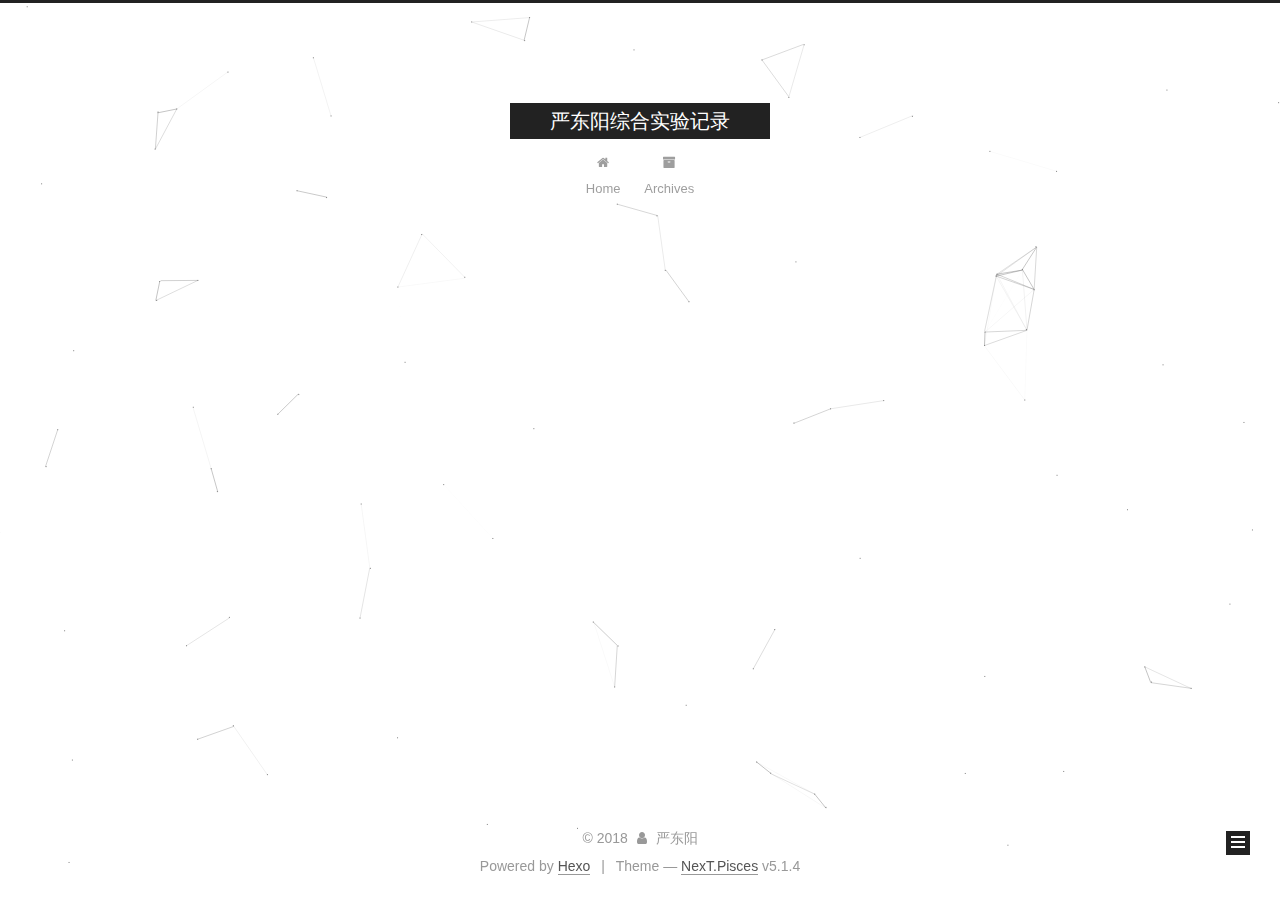
==== commit ee7f97c1: "Site updated: 2018-12-24 19:10:30" ====
--- a/index.html
+++ b/index.html
@@ -5,7 +5,7 @@
   
 
 
-<html class="theme-next muse use-motion" lang="">
+<html class="theme-next pisces use-motion" lang="">
 <head><meta name="generator" content="Hexo 3.8.0">
   <meta charset="UTF-8">
 <meta http-equiv="X-UA-Compatible" content="IE=edge">
@@ -79,13 +79,16 @@
 
 
 
+<meta name="description" content="没啥深度,实验用用">
 <meta property="og:type" content="website">
-<meta property="og:title" content="Hexo">
+<meta property="og:title" content="严东阳综合实验记录">
 <meta property="og:url" content="http://yoursite.com/index.html">
-<meta property="og:site_name" content="Hexo">
+<meta property="og:site_name" content="严东阳综合实验记录">
+<meta property="og:description" content="没啥深度,实验用用">
 <meta property="og:locale" content="default">
 <meta name="twitter:card" content="summary">
-<meta name="twitter:title" content="Hexo">
+<meta name="twitter:title" content="严东阳综合实验记录">
+<meta name="twitter:description" content="没啥深度,实验用用">
 
 
 
@@ -93,7 +96,7 @@
   var NexT = window.NexT || {};
   var CONFIG = {
     root: '/',
-    scheme: 'Muse',
+    scheme: 'Pisces',
     version: '5.1.4',
     sidebar: {"position":"left","display":"post","offset":12,"b2t":false,"scrollpercent":false,"onmobile":false},
     fancybox: true,
@@ -121,7 +124,7 @@
 
 
 
-  <title>Hexo</title>
+  <title>严东阳综合实验记录</title>
   
 
 
@@ -152,7 +155,7 @@
     <div class="custom-logo-site-title">
       <a href="/" class="brand" rel="start">
         <span class="logo-line-before"><i></i></span>
-        <span class="site-title">Hexo</span>
+        <span class="site-title">严东阳综合实验记录</span>
         <span class="logo-line-after"><i></i></span>
       </a>
     </div>
@@ -232,13 +235,13 @@
     <link itemprop="mainEntityOfPage" href="http://yoursite.com/2018/12/19/Hexo建站记录/">
 
     <span hidden itemprop="author" itemscope="" itemtype="http://schema.org/Person">
-      <meta itemprop="name" content="John Doe">
+      <meta itemprop="name" content="严东阳">
       <meta itemprop="description" content="">
       <meta itemprop="image" content="/images/avatar.gif">
     </span>
 
     <span hidden itemprop="publisher" itemscope="" itemtype="http://schema.org/Organization">
-      <meta itemprop="name" content="Hexo">
+      <meta itemprop="name" content="严东阳综合实验记录">
     </span>
 
     
@@ -248,7 +251,7 @@
         
           <h1 class="post-title" itemprop="name headline">
                 
-                <a class="post-title-link" href="/2018/12/19/Hexo建站记录/" itemprop="url">Untitled</a></h1>
+                <a class="post-title-link" href="/2018/12/19/Hexo建站记录/" itemprop="url">Hexo建站记录</a></h1>
         
 
         <div class="post-meta">
@@ -299,39 +302,19 @@
 
       
         
-          
-            <p>Hexo建站记录</p>
-<p>首先,hexo有比较详尽的的中文文档,对于中文不好的同学是个福音</p>
-<p>链接在这: hexo中文文档](<a href="https://hexo.io/zh-cn/docs/index.html" target="_blank" rel="noopener">https://hexo.io/zh-cn/docs/index.html</a>)</p>
-<p>这篇文章只是建站执行流程的一个流水账记录,因为我要写实验报告(汗)</p>
-<p>首先,要安装nodejs 和 git,我的node和git版本如下</p>
-<figure class="highlight sh"><table><tr><td class="gutter"><pre><span class="line">1</span><br><span class="line">2</span><br><span class="line">3</span><br><span class="line">4</span><br></pre></td><td class="code"><pre><span class="line">➜  blog node -v</span><br><span class="line">v10.14.1</span><br><span class="line">➜  blog git version</span><br><span class="line">git version 2.7.4</span><br></pre></td></tr></table></figure>
-<p>然后安装hexo-cli和hexo-deployer-git(hexo部署到git page的deployer)</p>
-<p><code>➜  blog sudo npm install -g hexo-cli</code></p>
-<p>之后使用<code>hexo init</code>命令来拷贝所需文件到目标目录下</p>
-<p><code>➜  hexo hexo init test</code></p>
-<p>输出有一堆,我就不粘贴上来了</p>
-<p>如果有拓展文件没装上,可以在相关目录下再跑一次 npm install</p>
-<p>目标文件夹下生成的文件如下</p>
-<p>➜  test ls<br>_config.yml       package-lock.json scaffolds         themes<br>node_modules      package.json      source</p>
-<p>生成下网站页面</p>
-<p><code>hexo generate</code></p>
-<p>又是一长串输出</p>
-<figure class="highlight bash"><table><tr><td class="gutter"><pre><span class="line">1</span><br><span class="line">2</span><br><span class="line">3</span><br><span class="line">4</span><br><span class="line">5</span><br><span class="line">6</span><br><span class="line">7</span><br><span class="line">8</span><br><span class="line">9</span><br><span class="line">10</span><br><span class="line">11</span><br><span class="line">12</span><br><span class="line">13</span><br><span class="line">14</span><br><span class="line">15</span><br><span class="line">16</span><br><span class="line">17</span><br><span class="line">18</span><br><span class="line">19</span><br><span class="line">20</span><br><span class="line">21</span><br><span class="line">22</span><br><span class="line">23</span><br><span class="line">24</span><br><span class="line">25</span><br><span class="line">26</span><br><span class="line">27</span><br><span class="line">28</span><br><span class="line">29</span><br><span class="line">30</span><br><span class="line">31</span><br><span class="line">32</span><br></pre></td><td class="code"><pre><span class="line">➜  <span class="built_in">test</span> hexo generate</span><br><span class="line">INFO  Start processing</span><br><span class="line">INFO  Files loaded <span class="keyword">in</span> 290 ms</span><br><span class="line">INFO  Generated: index.html</span><br><span class="line">INFO  Generated: archives/index.html</span><br><span class="line">INFO  Generated: fancybox/blank.gif</span><br><span class="line">INFO  Generated: fancybox/jquery.fancybox.css</span><br><span class="line">INFO  Generated: fancybox/fancybox_loading.gif</span><br><span class="line">INFO  Generated: fancybox/fancybox_overlay.png</span><br><span class="line">INFO  Generated: fancybox/fancybox_loading@2x.gif</span><br><span class="line">INFO  Generated: fancybox/fancybox_sprite.png</span><br><span class="line">INFO  Generated: archives/2018/12/index.html</span><br><span class="line">INFO  Generated: fancybox/fancybox_sprite@2x.png</span><br><span class="line">INFO  Generated: archives/2018/index.html</span><br><span class="line">INFO  Generated: css/fonts/FontAwesome.otf</span><br><span class="line">INFO  Generated: js/script.js</span><br><span class="line">INFO  Generated: fancybox/helpers/jquery.fancybox-buttons.css</span><br><span class="line">INFO  Generated: fancybox/jquery.fancybox.pack.js</span><br><span class="line">INFO  Generated: fancybox/helpers/jquery.fancybox-buttons.js</span><br><span class="line">INFO  Generated: fancybox/helpers/jquery.fancybox-thumbs.css</span><br><span class="line">INFO  Generated: fancybox/helpers/jquery.fancybox-media.js</span><br><span class="line">INFO  Generated: fancybox/helpers/jquery.fancybox-thumbs.js</span><br><span class="line">INFO  Generated: css/style.css</span><br><span class="line">INFO  Generated: css/fonts/fontawesome-webfont.woff</span><br><span class="line">INFO  Generated: css/fonts/fontawesome-webfont.eot</span><br><span class="line">INFO  Generated: fancybox/helpers/fancybox_buttons.png</span><br><span class="line">INFO  Generated: css/fonts/fontawesome-webfont.svg</span><br><span class="line">INFO  Generated: css/fonts/fontawesome-webfont.ttf</span><br><span class="line">INFO  Generated: 2018/12/19/hello-world/index.html</span><br><span class="line">INFO  Generated: css/images/banner.jpg</span><br><span class="line">INFO  Generated: fancybox/jquery.fancybox.js</span><br><span class="line">INFO  28 files generated <span class="keyword">in</span> 632 ms</span><br></pre></td></tr></table></figure>
-<p>当前目录下会多出一个public文件夹,就是生成的网站    </p>
-<figure class="highlight bash"><table><tr><td class="gutter"><pre><span class="line">1</span><br><span class="line">2</span><br><span class="line">3</span><br></pre></td><td class="code"><pre><span class="line">➜  <span class="built_in">test</span> ls</span><br><span class="line">_config.yml       node_modules      package.json      scaffolds         themes</span><br><span class="line">db.json           package-lock.json public            <span class="built_in">source</span></span><br></pre></td></tr></table></figure>
-<p>然后执行hexo server,启动服务</p>
-<figure class="highlight bash"><table><tr><td class="gutter"><pre><span class="line">1</span><br><span class="line">2</span><br><span class="line">3</span><br></pre></td><td class="code"><pre><span class="line">➜  <span class="built_in">test</span> hexo server</span><br><span class="line">INFO  Start processing</span><br><span class="line">INFO  Hexo is running at http://localhost:4000 . Press Ctrl+C to stop.</span><br></pre></td></tr></table></figure>
-<p>可以看到,网站已经建立起来了<br><img src="https://ws4.sinaimg.cn/large/006tNbRwgy1fycbmdbow6j31g40u0b29.jpg" alt="image-20181219165345722"><br>接下来,来写点东西,</p>
-<p>​    </p>
-<p>新建文章的命令为 <code>hexo new &quot;title&quot;</code></p>
-<figure class="highlight bash"><table><tr><td class="gutter"><pre><span class="line">1</span><br><span class="line">2</span><br></pre></td><td class="code"><pre><span class="line">➜  <span class="built_in">test</span> hexo new <span class="string">"title"</span></span><br><span class="line">INFO  Created: ~/Desktop/coding/hexo/<span class="built_in">test</span>/<span class="built_in">source</span>/_posts/title.md</span><br></pre></td></tr></table></figure>
-<p>可以看到,建立了一个名为title的markdown文件</p>
-
-          
-        
-      
-    </div>
+          <p>首先,hexo有比较详尽的的中文文档,对于中文不好的同学是个福音</p>
+<p>链接在这: <a href="https://hexo.io/zh-cn/docs/index.html" target="_blank" rel="noopener">hexo中文文档</a></p>
+<p>这篇文章只是建站执行流程的一个流水账记录,因为我要写实验报告(汗)<br>
+          <!--noindex-->
+          <div class="post-button text-center">
+            <a class="btn" href="/2018/12/19/Hexo建站记录/#more" rel="contents">
+              Read more &raquo;
+            </a>
+          </div>
+          <!--/noindex-->
+        
+      
+    </p></div>
     
     
     
@@ -397,8 +380,8 @@
         <div class="site-overview">
           <div class="site-author motion-element" itemprop="author" itemscope="" itemtype="http://schema.org/Person">
             
-              <p class="site-author-name" itemprop="name">John Doe</p>
-              <p class="site-description motion-element" itemprop="description"></p>
+              <p class="site-author-name" itemprop="name">严东阳</p>
+              <p class="site-description motion-element" itemprop="description">没啥深度,实验用用</p>
           </div>
 
           <nav class="site-state motion-element">
@@ -453,7 +436,7 @@
   <span class="with-love">
     <i class="fa fa-user"></i>
   </span>
-  <span class="author" itemprop="copyrightHolder">John Doe</span>
+  <span class="author" itemprop="copyrightHolder">严东阳</span>
 
   
 </div>
@@ -467,7 +450,7 @@
 
 
 
-  <div class="theme-info">Theme &mdash; <a class="theme-link" target="_blank" href="https://github.com/iissnan/hexo-theme-next">NexT.Muse</a> v5.1.4</div>
+  <div class="theme-info">Theme &mdash; <a class="theme-link" target="_blank" href="https://github.com/iissnan/hexo-theme-next">NexT.Pisces</a> v5.1.4</div>
 
 
 
@@ -514,6 +497,8 @@
   
 
 
+  
+
 
 
 
@@ -554,6 +539,11 @@
     <script type="text/javascript" src="/lib/fancybox/source/jquery.fancybox.pack.js?v=2.1.5"></script>
   
 
+  
+  
+    <script type="text/javascript" src="/lib/canvas-nest/canvas-nest.min.js"></script>
+  
+
 
   
 
@@ -566,6 +556,13 @@
 
   
   
+
+
+  <script type="text/javascript" src="/js/src/affix.js?v=5.1.4"></script>
+
+  <script type="text/javascript" src="/js/src/schemes/pisces.js?v=5.1.4"></script>
+
+
 
   
 
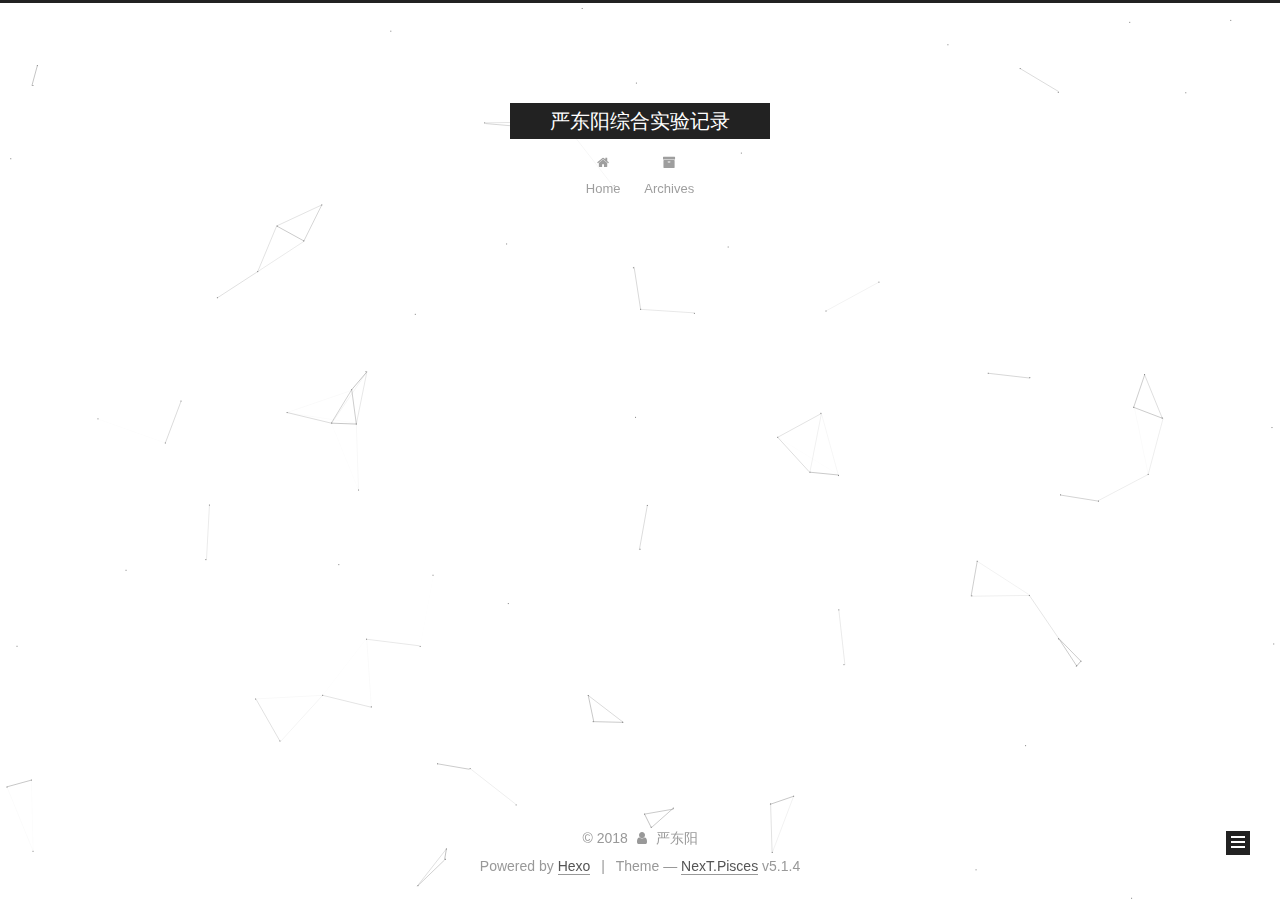
==== commit 62819734: "Site updated: 2018-12-24 19:49:24" ====
--- a/index.html
+++ b/index.html
@@ -304,7 +304,7 @@
         
           <p>首先,hexo有比较详尽的的中文文档,对于中文不好的同学是个福音</p>
 <p>链接在这: <a href="https://hexo.io/zh-cn/docs/index.html" target="_blank" rel="noopener">hexo中文文档</a></p>
-<p>这篇文章只是建站执行流程的一个流水账记录,因为我要写实验报告(汗)<br>
+<p>原本我是打算写一点记一点的,后来发现自己还是太年轻了,可能记录的没有那么详细,因为很多功能都是后来想起来才添上去<br>这篇文章只是建站执行流程的一个流水账记录,因为我要写实验报告(汗)</p>
           <!--noindex-->
           <div class="post-button text-center">
             <a class="btn" href="/2018/12/19/Hexo建站记录/#more" rel="contents">
@@ -314,7 +314,7 @@
           <!--/noindex-->
         
       
-    </p></div>
+    </div>
     
     
     
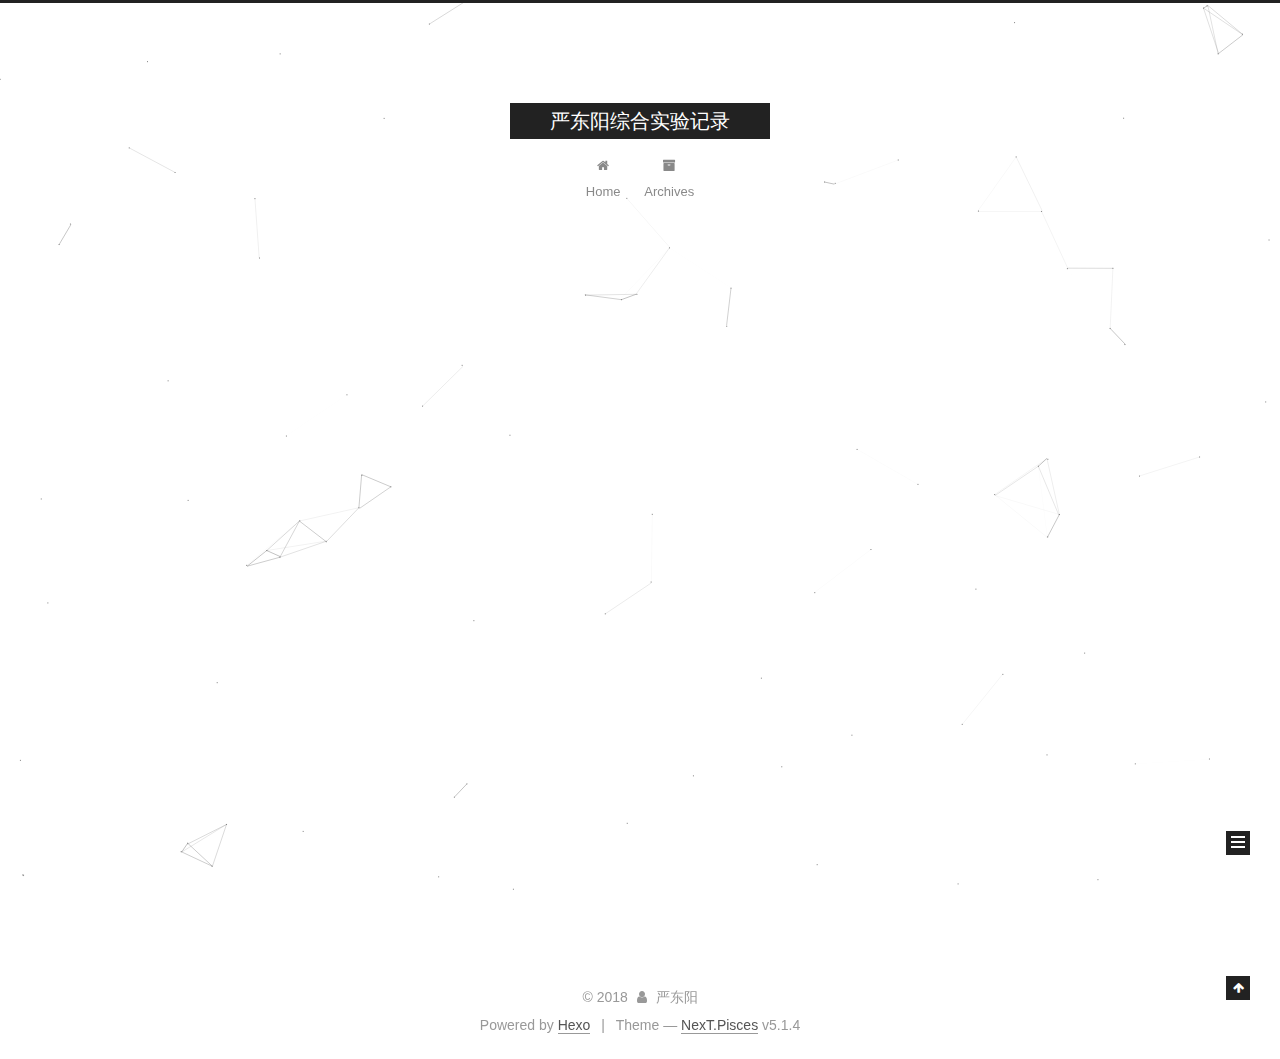
==== commit 3222e30f: "Site updated: 2018-12-26 17:23:43" ====
--- a/index.html
+++ b/index.html
@@ -232,6 +232,125 @@
   
   
   <div class="post-block">
+    <link itemprop="mainEntityOfPage" href="http://yoursite.com/2018/12/26/TensorFlow开发记录/">
+
+    <span hidden itemprop="author" itemscope="" itemtype="http://schema.org/Person">
+      <meta itemprop="name" content="严东阳">
+      <meta itemprop="description" content="">
+      <meta itemprop="image" content="/images/avatar.gif">
+    </span>
+
+    <span hidden itemprop="publisher" itemscope="" itemtype="http://schema.org/Organization">
+      <meta itemprop="name" content="严东阳综合实验记录">
+    </span>
+
+    
+      <header class="post-header">
+
+        
+        
+          <h1 class="post-title" itemprop="name headline">
+                
+                <a class="post-title-link" href="/2018/12/26/TensorFlow开发记录/" itemprop="url">Untitled</a></h1>
+        
+
+        <div class="post-meta">
+          <span class="post-time">
+            
+              <span class="post-meta-item-icon">
+                <i class="fa fa-calendar-o"></i>
+              </span>
+              
+                <span class="post-meta-item-text">Posted on</span>
+              
+              <time title="Post created" itemprop="dateCreated datePublished" datetime="2018-12-26T17:22:48+08:00">
+                2018-12-26
+              </time>
+            
+
+            
+
+            
+          </span>
+
+          
+
+          
+            
+          
+
+          
+          
+
+          
+
+          
+
+          
+
+        </div>
+      </header>
+    
+
+    
+    
+    
+    <div class="post-body" itemprop="articleBody">
+
+      
+      
+
+      
+        
+          
+            
+          
+        
+      
+    </div>
+    
+    
+    
+
+    
+
+    
+
+    
+
+    <footer class="post-footer">
+      
+
+      
+
+      
+
+      
+      
+        <div class="post-eof"></div>
+      
+    </footer>
+  </div>
+  
+  
+  
+  </article>
+
+
+    
+      
+
+  
+
+  
+  
+  
+
+  <article class="post post-type-normal" itemscope="" itemtype="http://schema.org/Article">
+  
+  
+  
+  <div class="post-block">
     <link itemprop="mainEntityOfPage" href="http://yoursite.com/2018/12/19/Hexo建站记录/">
 
     <span hidden itemprop="author" itemscope="" itemtype="http://schema.org/Person">
@@ -391,7 +510,7 @@
               
                 <a href="/archives/">
               
-                  <span class="site-state-item-count">1</span>
+                  <span class="site-state-item-count">2</span>
                   <span class="site-state-item-name">posts</span>
                 </a>
               </div>
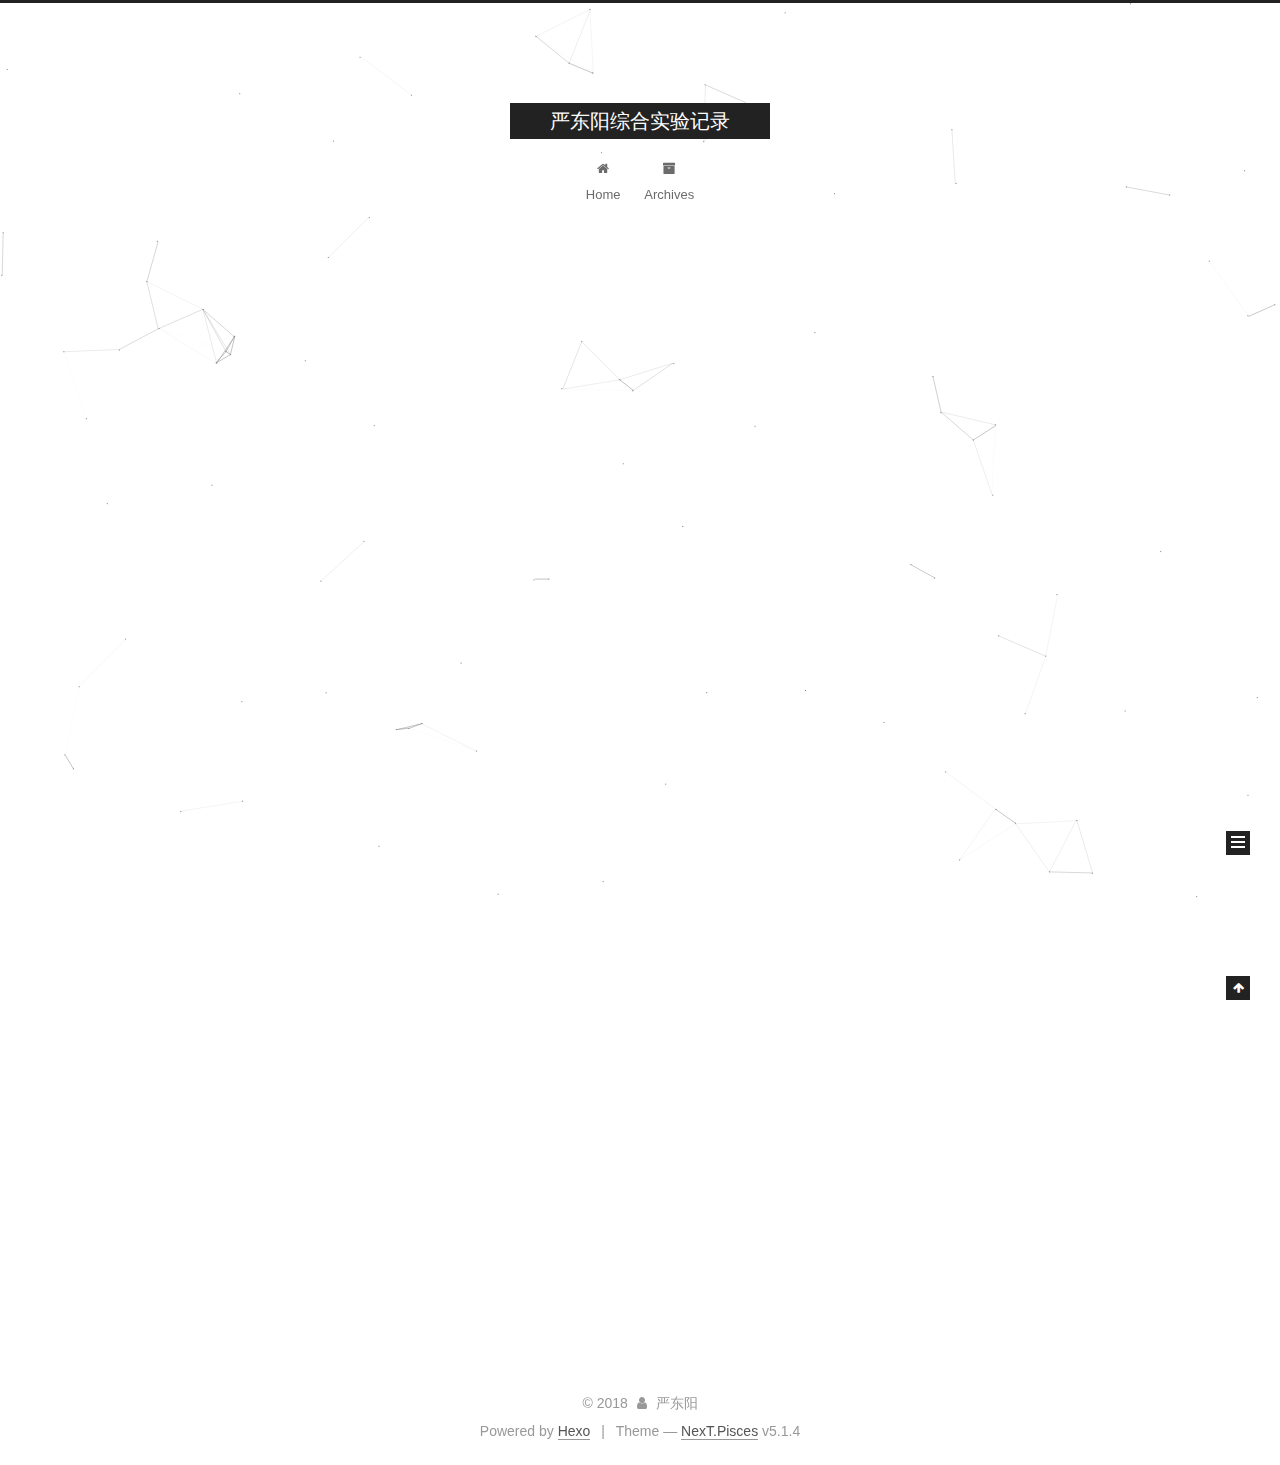
==== commit b7333416: "Site updated: 2018-12-26 17:29:28" ====
--- a/index.html
+++ b/index.html
@@ -251,7 +251,7 @@
         
           <h1 class="post-title" itemprop="name headline">
                 
-                <a class="post-title-link" href="/2018/12/26/TensorFlow开发记录/" itemprop="url">Untitled</a></h1>
+                <a class="post-title-link" href="/2018/12/26/TensorFlow开发记录/" itemprop="url">TensorFlow开发记录</a></h1>
         
 
         <div class="post-meta">
@@ -302,12 +302,20 @@
 
       
         
-          
-            
-          
-        
-      
-    </div>
+          <h5 id="环境安装："><a href="#环境安装：" class="headerlink" title="环境安装："></a><strong>环境安装：</strong></h5><p>a) TensorFlow 有CPU和GPU两个版本，电脑如果使用的是非集显的GPU最好是安装GPU版本，这样算力更高。（具体课查看NVIDIA官方的算力表，算力在3.0以上都推荐安装）</p>
+<p>在Linux平台安装TensorFlow GPU版本需要NVIDIA GPU驱动（目前TensorFlow还不支持AMD），CUDA工具包和cuDNN的sdk</p>
+<p>首先要安装GPU驱动，目前TensorFlow 支持CUDA9.0 ，GPU驱动支持384.x 及以上，</p>
+<p>CUDA的版本过高或过低都需要额外的配置，所以推荐一一对应的安装TensorFlow和CUDA版本。<br>
+          <!--noindex-->
+          <div class="post-button text-center">
+            <a class="btn" href="/2018/12/26/TensorFlow开发记录/#more" rel="contents">
+              Read more &raquo;
+            </a>
+          </div>
+          <!--/noindex-->
+        
+      
+    </p></div>
     
     
     
